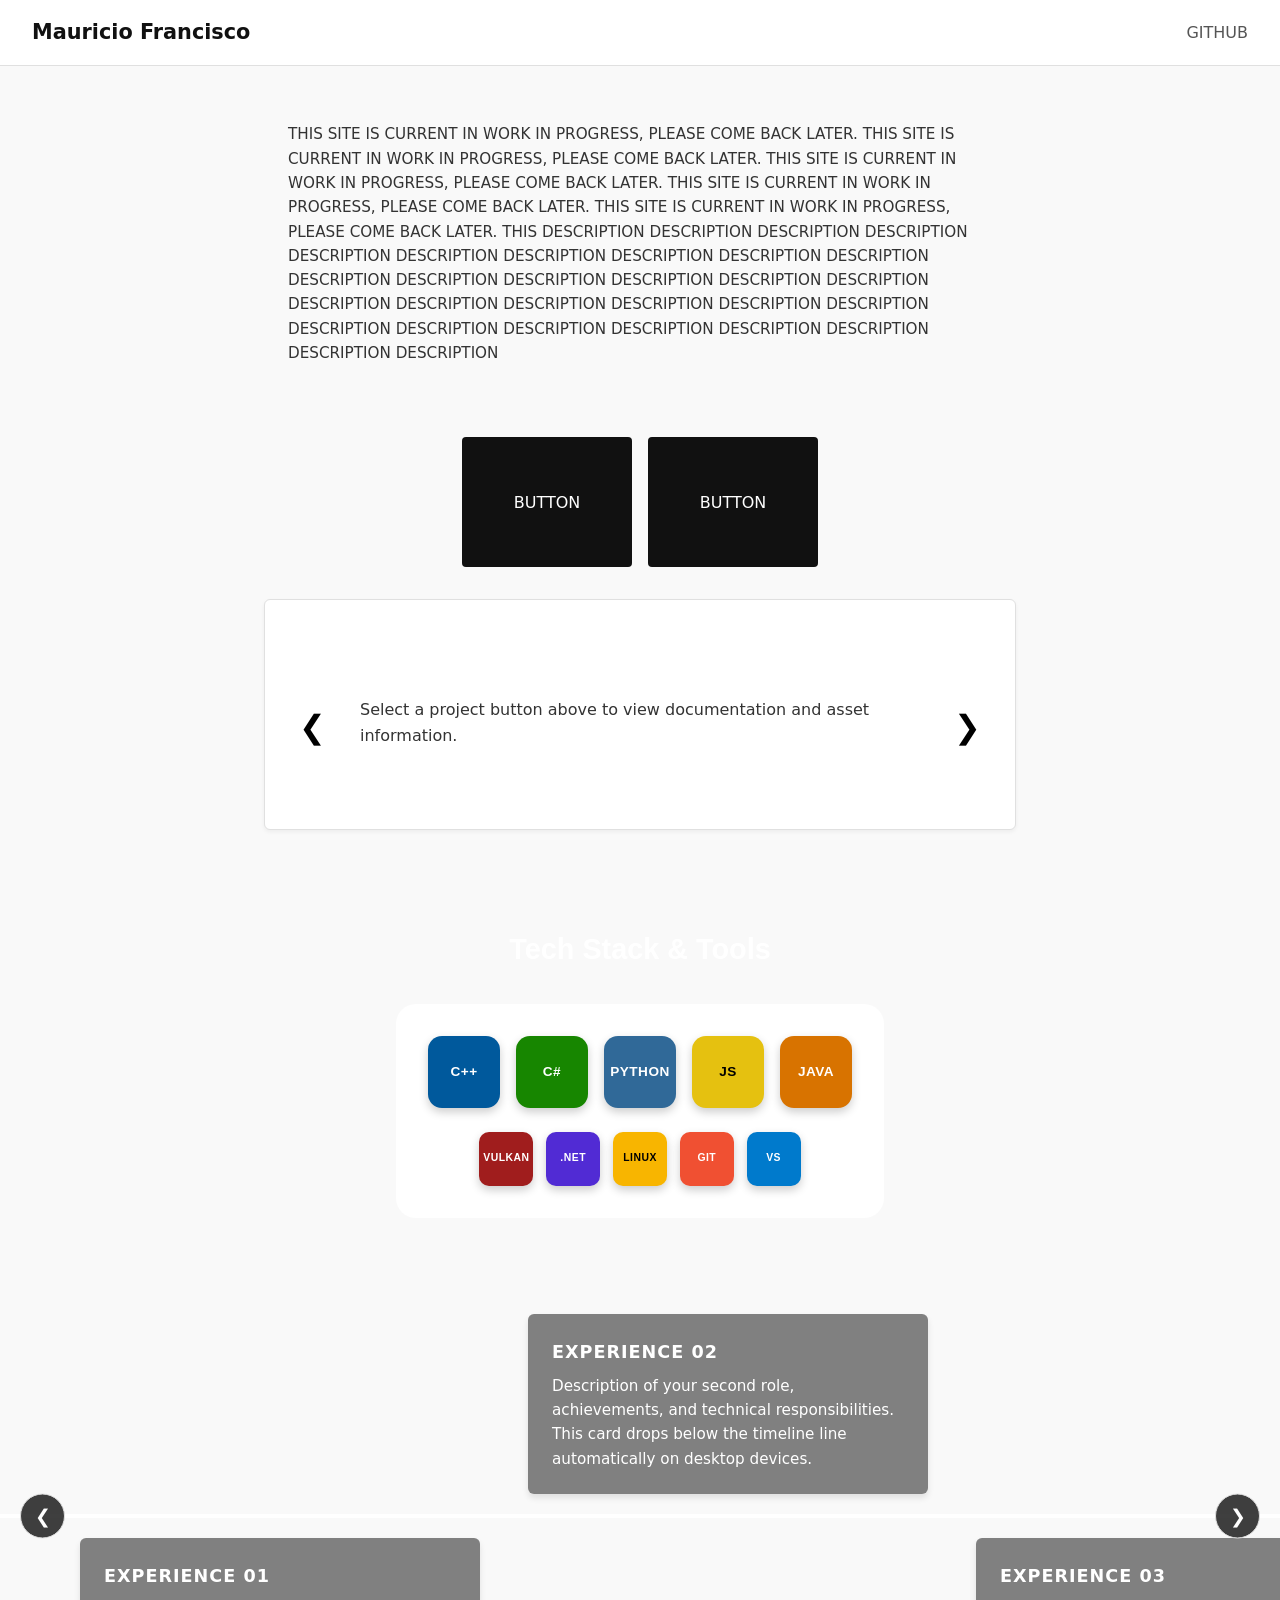
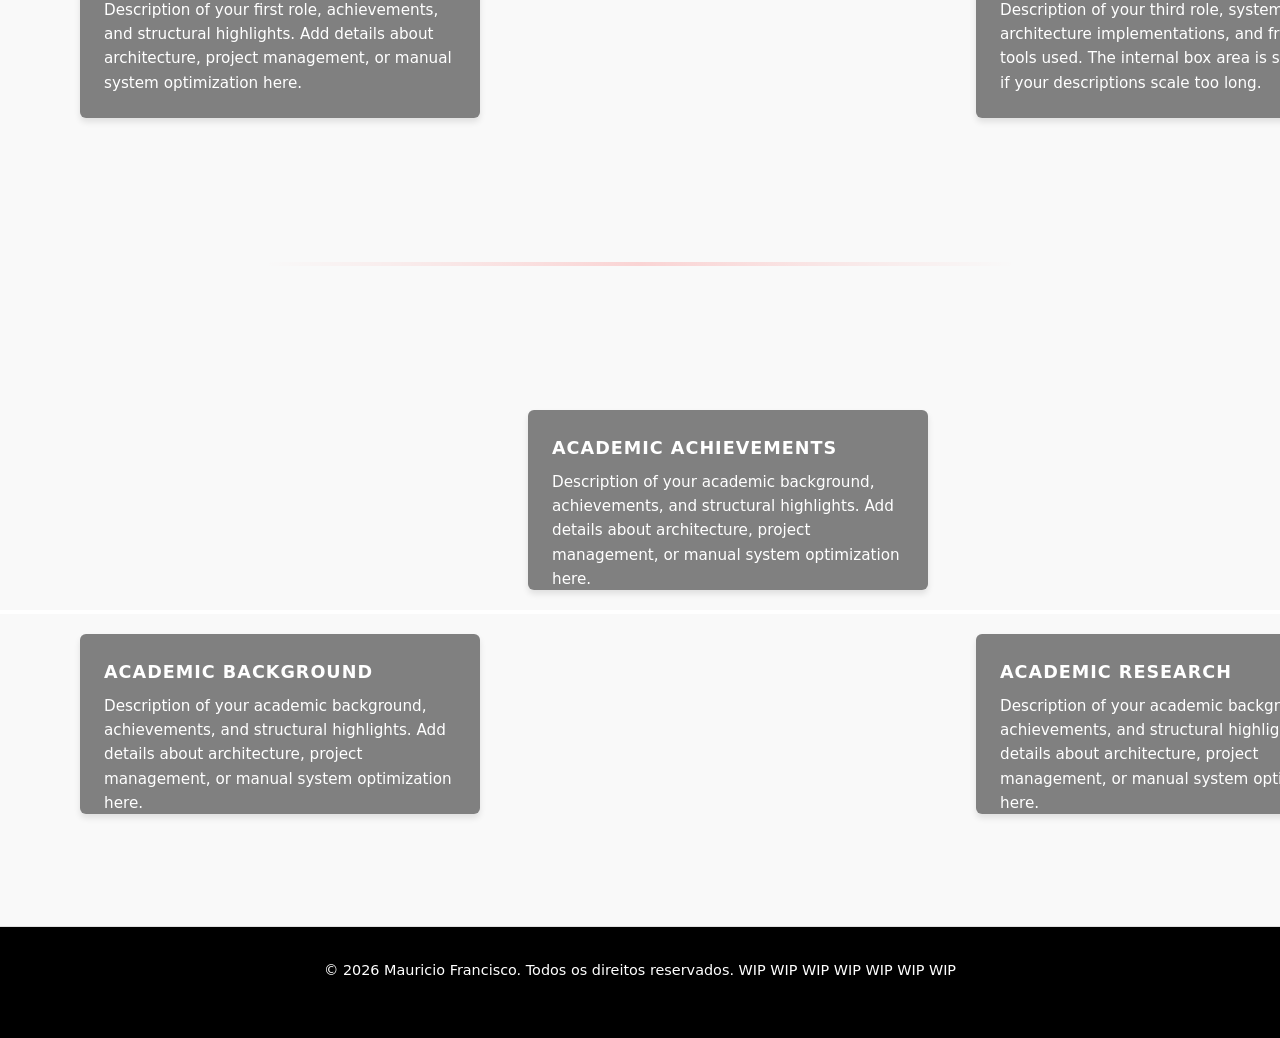
==== files/html/index.html @ d48d3c96 "feat(slidelogic)" ====
<!DOCTYPE html>
<html lang="pt-BR">

<head>
    <meta charset="UTF-8">
    <meta name="viewport" content="width=device-width, initial-scale=1.0">
    <title>Mauricio Francisco - Backend WIPP</title>
    <link rel="stylesheet" href="../css/style.css">
</head>

<body>

    <header>
        <div class="logo">Mauricio Francisco</div>
        <nav>
            <ul>
                <li><a href="https://github.com/mauriciofmota" target="_blank">GITHUB</a></li>
                <!--<li><a href="#curriculo">RESUME</a></li>
                <li><a href="#contato">CONTACT</a></li>
            -->
            </ul>
        </nav>
    </header>

    <main>
        <section id="inicio">
            <div class="bio-box">
                <p>THIS SITE IS CURRENT IN WORK IN PROGRESS, PLEASE COME BACK LATER. THIS SITE IS CURRENT IN WORK IN
                    PROGRESS, PLEASE COME BACK LATER. THIS SITE IS CURRENT IN WORK IN PROGRESS, PLEASE COME BACK LATER.
                    THIS
                    SITE IS CURRENT IN WORK IN PROGRESS, PLEASE COME BACK LATER. THIS SITE IS CURRENT IN WORK IN
                    PROGRESS,
                    PLEASE COME BACK LATER. THIS
                    DESCRIPTION DESCRIPTION DESCRIPTION DESCRIPTION DESCRIPTION DESCRIPTION DESCRIPTION DESCRIPTION
                    DESCRIPTION DESCRIPTION
                    DESCRIPTION DESCRIPTION DESCRIPTION DESCRIPTION DESCRIPTION DESCRIPTION DESCRIPTION DESCRIPTION
                    DESCRIPTION DESCRIPTION
                    DESCRIPTION DESCRIPTION DESCRIPTION DESCRIPTION DESCRIPTION DESCRIPTION DESCRIPTION DESCRIPTION
                    DESCRIPTION DESCRIPTION
                </p>
            </div>
        </section>
        <section id="portfolio">
            <div class="button-container">

                <div class="btn-hitbox" data-project="blog">
                    <span class="btn-visual">
                        <span class="text-normal">BUTTON</span>
                        <span class="text-hover">BLOG</span>
                    </span>
                    <div class="treadmill-window">
                        <div class="treadmill-track">
                            <div class="box">1</div>
                            <div class="box">2</div>
                            <div class="box">3</div>
                            <div class="box">4</div>
                            <div class="box">5</div>
                        </div>
                    </div>
                </div>

                <div class="btn-hitbox" data-project="games">
                    <span class="btn-visual">
                        <span class="text-normal">BUTTON</span>
                        <span class="text-hover">GAMES</span>
                    </span>
                    <div class="treadmill-window">
                        <div class="treadmill-track">
                            <div class="box">1</div>
                            <div class="box">2</div>
                            <div class="box">3</div>
                            <div class="box">4</div>
                        </div>
                    </div>
                </div>
            </div>

            <div class="description-box">
                <div class="slider-stack" id="sliderStack"></div>

                <div class="slider-main">
                    <button class="slider-arrow left" id="prevBtn">&#10094;</button>

                    <div class="slider-content">
                        <div class="slider-media" id="sliderMedia"></div>
                        <p id="sliderText">
                            Select a project button above to view documentation and asset information.
                        </p>
                    </div>

                    <button class="slider-arrow right" id="nextBtn">&#10095;</button>
                </div>

                <div class="slider-dots" id="sliderDots"></div>
            </div>
        </section>

        <section id="tech-stack">
            <h2 class="stack-title">Tech Stack & Tools</h2>

            <div class="skills-panel">

                <div class="panel-row top-row">
                    <div class="panel-item item-cpp" data-label="C++">
                        <span class="tech-text">C++</span>
                    </div>
                    <div class="panel-item item-csharp" data-label="C#">
                        <span class="tech-text">C#</span>
                    </div>
                    <div class="panel-item item-python" data-label="Python">
                        <span class="tech-text">Python</span>
                    </div>
                    <div class="panel-item item-js" data-label="JavaScript">
                        <span class="tech-text">JS</span>
                    </div>
                    <div class="panel-item item-java" data-label="Java">
                        <span class="tech-text">Java</span>
                    </div>
                </div>

                <div class="panel-row bottom-row">
                    <div class="panel-item sub-item item-vulkan" data-label="Vulkan API">
                        <span class="tech-text">Vulkan</span>
                    </div>
                    <div class="panel-item sub-item item-dotnet" data-label=".NET Core">
                        <span class="tech-text">.NET</span>
                    </div>
                    <div class="panel-item sub-item item-linux" data-label="Linux">
                        <span class="tech-text">Linux</span>
                    </div>
                    <div class="panel-item sub-item item-git" data-label="Git Engine">
                        <span class="tech-text">Git</span>
                    </div>
                    <div class="panel-item sub-item item-vscode" data-label="VS Code">
                        <span class="tech-text">VS</span>
                    </div>
                </div>

            </div>
        </section>

        <section id="experiences">

            <button class="timeline-arrow left-arrow" id="slideLeft" aria-label="Scroll Left">&#10094;</button>
            <button class="timeline-arrow right-arrow" id="slideRight" aria-label="Scroll Right">&#10095;</button>

            <div class="timeline-wrapper">
                <div class="timeline" id="timelineContainer">

                    <div class="timeline-line"></div>

                    <div class="timeline-item">
                        <div class="exp-box">
                            <h3 class="exp-title">EXPERIENCE 01</h3>
                            <p class="exp-desc">
                                Description of your first role, achievements, and structural highlights.
                                Add details about architecture, project management, or manual system optimization here.
                            </p>
                        </div>
                    </div>

                    <div class="timeline-item">
                        <div class="exp-box">
                            <h3 class="exp-title">EXPERIENCE 02</h3>
                            <p class="exp-desc">
                                Description of your second role, achievements, and technical responsibilities.
                                This card drops below the timeline line automatically on desktop devices.
                            </p>
                        </div>
                    </div>

                    <div class="timeline-item">
                        <div class="exp-box">
                            <h3 class="exp-title">EXPERIENCE 03</h3>
                            <p class="exp-desc">
                                Description of your third role, systems architecture implementations, and framework
                                tools used.
                                The internal box area is scrollable if your descriptions scale too long.
                            </p>
                        </div>
                    </div>

                    <div class="timeline-item">
                        <div class="exp-box">
                            <h3 class="exp-title">EXPERIENCE 04</h3>
                            <p class="exp-desc">
                                Description of your fourth role or notable academic milestones.
                                The chain expands horizontally infinitely without breaking your site boundaries.
                            </p>
                        </div>
                    </div>

                    <div class="timeline-item">
                        <div class="exp-box">
                            <h3 class="exp-title">EXPERIENCE 04</h3>
                            <p class="exp-desc">
                                Description of your fourth role or notable academic milestones.
                                The chain expands horizontally infinitely without breaking your site boundaries.
                            </p>
                        </div>
                    </div>

                </div>
            </div>
        </section>


        </div>
        </section>
        <hr class="section-divider">

        <section id="academicbackground">
            <div class="timeline-wrapper">
                <div class="timeline" id="timelineContainer">

                    <div class="timeline-line"></div>

                    <div class="timeline-item">
                        <div class="exp-box">
                            <h3 class="exp-title">ACADEMIC BACKGROUND</h3>
                            <p class="exp-desc">
                                Description of your academic background, achievements, and structural highlights.
                                Add details about architecture, project management, or manual system optimization here.
                            </p>
                        </div>
                    </div>

                    <div class="timeline-item">
                        <div class="exp-box">
                            <h3 class="exp-title">ACADEMIC ACHIEVEMENTS</h3>
                            <p class="exp-desc">
                                Description of your academic background, achievements, and structural highlights.
                                Add details about architecture, project management, or manual system optimization here.
                            </p>
                        </div>
                    </div>

                    <div class="timeline-item">
                        <div class="exp-box">
                            <h3 class="exp-title">ACADEMIC RESEARCH</h3>
                            <p class="exp-desc">
                                Description of your academic background, achievements, and structural highlights.
                                Add details about architecture, project management, or manual system optimization here.
                            </p>
                        </div>
                    </div>

                    <div class="timeline-item">
                        <div class="exp-box">
                            <h3 class="exp-title">ACADEMIC PROJECTS</h3>
                            <p class="exp-desc">
                                Description of your academic background, achievements, and structural highlights.
                                Add details about architecture, project management, or manual system optimization here.
                            </p>
                        </div>
                    </div>

                </div>
            </div>
        </section>
    </main>
    <script src="../backend/main.js"></script>
    <script src="../backend/slidelogic.js"></script>
</body>

<footer>
    <p>&copy; 2026 Mauricio Francisco. Todos os direitos reservados. WIP WIP WIP WIP WIP WIP WIP</p>
</footer>

</body>

</html>
---- files/css/style.css ----
/*--- Header ---*/

header {
  background-color: #ffffff;
  border-bottom: 1px solid #e0e0e0;
  padding: 1rem 2rem;
  display: flex;
  justify-content: space-between;
  align-items: center;
}

header .logo {
  font-weight: bold;
  font-size: 1.3rem;
  color: #111111;
}

/*--- ---*/
/*--- ---*/
/*--- ---*/
/*--- ---*/
/*--- ---*/
/*--- ---*/
/*--- ---*/
/*--- ---*/
/*--- ---*/
/*--- ---*/
/*--- ---*/
/*--- ---*/
/*--- ---*/
/*--- ---*/
/*--- ---*/
/*--- ---*/
/*--- ---*/
/*--- ---*/
/*--- ---*/
/*--- ---*/
/*--- ---*/
/*--- ---*/
/*--- ---*/
/*--- ---*/
/*--- ---*/
/*--- ---*/
/*--- ---*/
/*--- ---*/
/*--- ---*/
/*--- Navigation ---*/

nav ul {
  list-style: none;
  display: flex;
  gap: 1.5rem;
}

nav a {
  color: #555555;
  font-weight: 500;
}

nav a:hover {
  color: #000000;
  text-decoration: none;
}

/*--- Main ---*/
main {
  max-width: 800px;
  margin: 2rem auto;
  padding: 0 1.5rem;
}

/*--- ---*/
/*--- ---*/
/*--- ---*/
/*--- ---*/
/*--- ---*/
/*--- ---*/
/*--- ---*/
/*--- ---*/
/*--- ---*/
/*--- ---*/
/*--- ---*/
/*--- ---*/
/*--- ---*/
/*--- ---*/
/*--- ---*/
/*--- ---*/
/*--- ---*/
/*--- ---*/
/*--- ---*/
/*--- ---*/
/*--- ---*/
/*--- ---*/
/*--- ---*/
/*--- ---*/
/*--- ---*/
/*--- ---*/
/*--- ---*/
/*--- ---*/
/*--- ---*/
/*--- Section ---*/

section {
  margin-bottom: 3rem;
}

/*--- ---*/
/*--- ---*/
/*--- ---*/
/*--- ---*/
/*--- ---*/
/*--- ---*/
/*--- ---*/
/*--- ---*/
/*--- ---*/
/*--- ---*/
/*--- ---*/
/*--- ---*/
/*--- ---*/
/*--- ---*/
/*--- ---*/
/*--- ---*/
/*--- ---*/
/*--- ---*/
/*--- ---*/
/*--- ---*/
/*--- ---*/
/*--- ---*/
/*--- ---*/
/*--- ---*/
/*--- ---*/
/*--- ---*/
/*--- ---*/
/*--- ---*/
/*--- ---*/
/*--- MustHaveOnes ---*/

h1,
h2 {
  color: #111111;
  margin-bottom: 1rem;
}

h1 {
  font-size: 2.5rem;
}

p {
  margin-bottom: 1.5rem;
}

* {
  margin: 0;
  padding: 0;
  box-sizing: border-box;
}
/*--- Body ---*/
body {
  font-family:
    system-ui,
    -apple-system,
    BlinkMacSystemFont,
    "Segoe UI",
    Roboto,
    Oxygen,
    Ubuntu,
    Cantarell,
    sans-serif;
  line-height: 1.6;
  color: #333333;
  background-color: #f9f9f9;
  overflow-x: hidden;
}

a {
  text-decoration: none;
  color: #0066cc;
}

a:hover {
  text-decoration: underline;
}

.section-divider {
  border: none;
  height: 4px;
  width: 100%;

  margin: 6rem auto;
  background: radial-gradient(
    circle,
    rgba(255, 0, 0, 0.15) 0%,
    rgba(255, 0, 0, 0) 100%
  );

  position: relative;
  z-index: 10;
}

/*--- ---*/
/*--- ---*/
/*--- ---*/
/*--- ---*/
/*--- ---*/
/*--- ---*/
/*--- ---*/
/*--- ---*/
/*--- ---*/
/*--- ---*/
/*--- ---*/
/*--- ---*/
/*--- ---*/
/*--- ---*/
/*--- ---*/
/*--- ---*/
/*--- ---*/
/*--- ---*/
/*--- ---*/
/*--- ---*/
/*--- ---*/
/*--- ---*/
/*--- ---*/
/*--- ---*/
/*--- ---*/
/*--- ---*/
/*--- ---*/
/*--- ---*/
/*--- ---*/
/*--- Button ---*/

.button-container {
  display: flex;
  justify-content: center;
  flex-wrap: wrap;
  gap: 1rem;
  margin-bottom: 2rem;
}

.btn-hitbox {
  display: block;
  position: relative;
  width: max-content;
  min-width: 170px;
  height: 130px;
  text-decoration: none;
  cursor: pointer;
}

.btn-visual {
  display: flex;
  align-items: center;
  justify-content: center;
  position: absolute;
  top: 0;
  left: 0;
  width: 100%;
  height: 100%;

  background-color: #111111;
  color: #ffffff;
  font-weight: 500;
  border-radius: 4px;
  overflow: hidden;
  z-index: 2;

  transition:
    height 0.3s ease,
    width 0.3s ease,
    background-color 0.3s ease;
}

.text-normal {
  opacity: 1;
  transition: opacity 0.15s;
}

.text-hover {
  position: absolute;
  opacity: 0;
  transition: opacity 0.15s;
}

.treadmill-window {
  display: flex;
  justify-content: center;
  align-items: center;
  position: absolute;
  bottom: 0;
  left: 0;
  width: 100%;
  height: 40px;
  padding: 0 4px;
  opacity: 0;
  z-index: 1;
  transform: translateY(-10px);
  transition:
    opacity 0.2s ease,
    transform 0.2s ease;
}

.treadmill-track {
  display: flex;
  justify-content: center;
  gap: 6px;
  width: max-content;
}

.box {
  display: flex;
  align-items: center;
  justify-content: center;

  width: 35px;
  height: 35px;

  background-color: #ffffff;
  border: 2px solid #111111;
  border-radius: 4px;
  font-size: 10px;
  font-weight: bold;
  flex-shrink: 0;
}

.btn-hitbox:hover .btn-visual {
  background-color: #333333;
  height: 80px;
}

.btn-hitbox:hover .text-normal {
  opacity: 0;
}

.btn-hitbox:hover .text-hover {
  opacity: 1;
}

.btn-hitbox:hover .treadmill-window {
  opacity: 1;
  transform: translateY(0);
  transition-delay: 0.1s;
}

/*--- ---*/
/*--- ---*/
/*--- ---*/
/*--- ---*/
/*--- ---*/
/*--- ---*/
/*--- ---*/
/*--- ---*/
/*--- ---*/
/*--- ---*/
/*--- ---*/
/*--- ---*/
/*--- ---*/
/*--- ---*/
/*--- ---*/
/*--- ---*/
/*--- ---*/
/*--- ---*/
/*--- ---*/
/*--- ---*/
/*--- ---*/
/*--- ---*/
/*--- ---*/
/*--- ---*/
/*--- ---*/
/*--- ---*/
/*--- ---*/
/*--- ---*/
/*--- ---*/
/*--- Biography ---*/

.bio-box {
  padding: 1.5rem;
  margin-top: 1.5rem;
}

.bio-box p {
  font-size: 0.95rem;
  line-height: 1.6;
  margin: 0;
}

/*--- ---*/
/*--- ---*/
/*--- ---*/
/*--- ---*/
/*--- ---*/
/*--- ---*/
/*--- ---*/
/*--- ---*/
/*--- ---*/
/*--- ---*/
/*--- ---*/
/*--- ---*/
/*--- ---*/
/*--- ---*/
/*--- ---*/
/*--- ---*/
/*--- ---*/
/*--- ---*/
/*--- ---*/
/*--- ---*/
/*--- ---*/
/*--- ---*/
/*--- ---*/
/*--- ---*/
/*--- ---*/
/*--- ---*/
/*--- ---*/
/*--- ---*/
/*--- ---*/
/*--- Description ---*/

/* --- Description Box Slider Wrapper --- */
.description-box {
  background-color: #ffffff;
  border: 1px solid #e0e0e0;
  border-radius: 6px;
  padding: 2rem 1.5rem;
  margin-top: 1.5rem;
  box-shadow: 0 2px 4px rgba(0, 0, 0, 0.05);
  display: flex;
  flex-direction: column;
  gap: 1.5rem;
  position: relative;
}

.slider-stack {
  display: flex;
  justify-content: flex-end;
  gap: 6px;
  min-height: 25px;
}

.slider-stack .minor-box {
  width: 26px;
  height: 26px;
  border: 2px solid #111111;
  border-radius: 4px;
  background-color: #f0f0f0;
  display: flex;
  align-items: center;
  justify-content: center;
  font-size: 10px;
  font-weight: bold;
}

.slider-main {
  display: flex;
  align-items: center;
  gap: 1.5rem;
  width: 100%;
}

.slider-content {
  flex: 1;
  display: flex;
  flex-direction: column;
  gap: 1rem;
}

.slider-media img {
  width: 100%;
  max-height: 300px;
  object-fit: cover;
  border-radius: 4px;
  margin-bottom: 0.5rem;
}

.slider-arrow {
  background: none;
  border: none;
  font-size: 2rem;
  color: #000000;
  cursor: pointer;
  padding: 0 10px;
  transition:
    transform 0.2s,
    color 0.2s;
  user-select: none;
}

.slider-arrow:hover {
  color: #111111;
  transform: scale(1.2);
}

.slider-dots {
  display: flex;
  justify-content: center;
  gap: 8px;
}

.dot {
  width: 16px;
  height: 4px;
  background-color: #e0e0e0;
  border-radius: 2px;
  cursor: pointer;
  transition: background-color 0.3s;
}

.dot.active {
  background-color: #178fd4;
  width: 24px;
}

/*--- ---*/
/*--- ---*/
/*--- ---*/
/*--- ---*/
/*--- ---*/
/*--- ---*/
/*--- ---*/
/*--- ---*/
/*--- ---*/
/*--- ---*/
/*--- ---*/
/*--- ---*/
/*--- ---*/
/*--- ---*/
/*--- ---*/
/*--- ---*/
/*--- ---*/
/*--- ---*/
/*--- ---*/
/*--- ---*/
/*--- ---*/
/*--- ---*/
/*--- ---*/
/*--- ---*/
/*--- ---*/
/*--- ---*/
/*--- ---*/
/*--- ---*/
/*--- ---*/
/*--- Tech Stack ---*/

#tech-stack {
  padding: 3rem 1rem;
  max-width: 2200px;
  margin: 0 auto;

  display: flex;
  flex-direction: column;
  align-items: center;
  justify-content: center;
}

.stack-title {
  color: #ffffff;
  font-family: "Segoe UI", sans-serif;
  font-size: 1.8rem;
  margin-bottom: 2rem;
  font-weight: 700;
  text-align: center;
  width: 100%;
}

.skills-panel {
  background-color: #ffffff;
  padding: 2rem;

  display: flex;
  flex-direction: column;
  align-items: center;
  gap: 1.5rem;

  width: auto;
  max-width: 100%;
  box-sizing: border-box;

  border-radius: 20px;
}

.panel-row {
  display: flex;
  justify-content: center;
  flex-wrap: wrap;
  gap: 1rem;
  width: 100%;
}

.bottom-row {
  gap: 0.8rem;
}

.panel-item {
  position: relative;
  width: 72px;
  height: 72px;
  border-radius: 14px;
  display: flex;
  align-items: center;
  justify-content: center;
  transition:
    transform 0.2s cubic-bezier(0.175, 0.885, 0.32, 1.275),
    filter 0.2s ease;
  box-shadow: 0 4px 10px rgba(0, 0, 0, 0.2);
}

.sub-item {
  width: 54px;
  height: 54px;
  border-radius: 10px;
}

.tech-text {
  font-family: "Segoe UI", sans-serif;
  font-weight: 800;
  font-size: 0.85rem;
  color: #ffffff;
  text-transform: uppercase;
  user-select: none;
  letter-spacing: 0.5px;
}

.sub-item .tech-text {
  font-size: 0.65rem;
}

.item-cpp {
  background: #00599c;
}
.item-csharp {
  background: #178600;
}
.item-python {
  background: #306998;
}
.item-java {
  background: #d87300;
}
.item-js {
  background: #e5c110;
}
.item-js .tech-text {
  color: #000000;
}

/* Minor Frameworks Colors */
.item-vulkan {
  background: #a01d1d;
}
.item-dotnet {
  background: #512bd4;
}
.item-linux {
  background: #f8b500;
}
.item-linux .tech-text {
  color: #000000;
}
.item-git {
  background: #f05032;
}
.item-vscode {
  background: #007acc;
}

.panel-item:hover {
  cursor: pointer;
  transform: translateY(-4px) scale(1.05);
  outline: 3px solid #0f0f0f;
  box-shadow: 0 8px 20px rgba(0, 145, 255, 0.4);
}

/*--- ---*/
/*--- ---*/
/*--- ---*/
/*--- ---*/
/*--- ---*/
/*--- ---*/
/*--- ---*/
/*--- ---*/
/*--- ---*/
/*--- ---*/
/*--- ---*/
/*--- ---*/
/*--- ---*/
/*--- ---*/
/*--- ---*/
/*--- ---*/
/*--- ---*/
/*--- ---*/
/*--- ---*/
/*--- ---*/
/*--- ---*/
/*--- ---*/
/*--- ---*/
/*--- ---*/
/*--- ---*/
/*--- ---*/
/*--- TIMELINE STYLING ---*/

#experiences {
  position: relative;
  width: 100%;
}

.timeline-wrapper {
  position: relative;
  width: 100vw;
  left: 50%;
  right: 50%;
  margin-left: -50vw;
  margin-right: -50vw;
  overflow: hidden;
}

.timeline {
  position: relative;
  width: 100%;
  display: flex;
  flex-direction: column;
  gap: 1.5rem;
  padding: 3rem 5rem;

  overflow-x: auto;
  overflow-y: hidden;

  cursor: grab;
  user-select: none;
  scrollbar-width: none;
}

.timeline:active {
  cursor: grabbing;
}

.timeline::-webkit-scrollbar {
  display: none;
}

.timeline-line {
  position: absolute;
  top: 50%;
  left: 0;
  width: 100%;
  min-width: max-content;
  height: 4px;
  background-color: #ffffff;
  transform: translateY(-50%);
  z-index: 1;
}

.timeline-item {
  position: relative;
  display: flex;
  width: 400px;
  flex-shrink: 0;
  z-index: 2;
}

.exp-box {
  width: 100%;
  height: 180px;
  background-color: #808080;
  color: #ffffff;
  padding: 1.5rem;
  border-radius: 6px;
  box-shadow: 0 4px 6px rgba(0, 0, 0, 0.1);
  overflow-y: auto;
}

.exp-title {
  margin-bottom: 0.5rem;
  font-size: 1.1rem;
  letter-spacing: 1px;
}

.exp-desc {
  font-size: 0.95rem;
  line-height: 1.6;
  margin: 0;
}

.timeline-arrow {
  position: absolute;
  top: 50%;
  transform: translateY(-50%);
  z-index: 100;

  background-color: rgba(16, 16, 16, 0.8);
  color: #ffffff;
  border: 1px solid #e0e0e0;
  border-radius: 50%;

  width: 45px;
  height: 45px;
  font-size: 1.2rem;
  cursor: pointer;

  display: flex;
  align-items: center;
  justify-content: center;
  transition:
    background-color 0.2s ease,
    transform 0.1s ease;
}

.timeline-arrow:hover {
  background-color: rgba(51, 51, 51, 0.9);
}

.timeline-arrow:active {
  transform: translateY(-50%) scale(0.95);
}

.left-arrow {
  left: calc(-50vw + 50% + 20px);
}

.right-arrow {
  right: calc(-50vw + 50% + 20px);
}

@media (min-width: 769px) {
  .timeline {
    flex-direction: row;
    justify-content: flex-start;
    align-items: center;
    height: 500px;
    gap: 3rem;
  }

  .timeline-item {
    width: 400px;
  }

  .timeline-item:nth-child(odd) {
    align-self: flex-start;
  }

  .timeline-item:nth-child(even) {
    align-self: flex-end;
  }
}

@media (max-width: 768px) {
  .timeline-wrapper {
    width: 100%;
    left: 0;
    right: 0;
    margin-left: 0;
    margin-right: 0;
  }

  .timeline {
    padding: 2rem 0;
    overflow-x: visible;
  }

  .timeline-arrow {
    display: none;
  }
}

/*--- ---*/
/*--- ---*/
/*--- ---*/
/*--- ---*/
/*--- ---*/
/*--- ---*/
/*--- ---*/
/*--- ---*/
/*--- ---*/
/*--- ---*/
/*--- ---*/
/*--- ---*/
/*--- ---*/
/*--- ---*/
/*--- ---*/
/*--- ---*/
/*--- ---*/
/*--- ---*/
/*--- ---*/
/*--- ---*/
/*--- ---*/
/*--- ---*/
/*--- ---*/

.acd-box {
  background-color: #ffffff;
  border: 1px solid #e0e0e0;
  border-radius: 6px;
  padding: 1.5rem;
  margin-top: 1.5rem;
  box-shadow: 0 2px 4px rgba(0, 0, 0, 0.05);
}

.acd-box p {
  color: #555555;
  font-size: 0.95rem;
  line-height: 1.6;
  margin: 0;
  overflow-wrap: break-word;
  word-break: break-word;
}

footer {
  text-align: center;
  padding: 2rem;
  font-size: 0.9rem;
  color: #ffffff;
  border-top: 1px solid #e0e0e0;
  background-color: #000000;
  margin-top: 4rem;
}

@media (max-width: 600px) {
  header {
    flex-direction: column;
    gap: 1rem;
    text-align: center;
  }
}
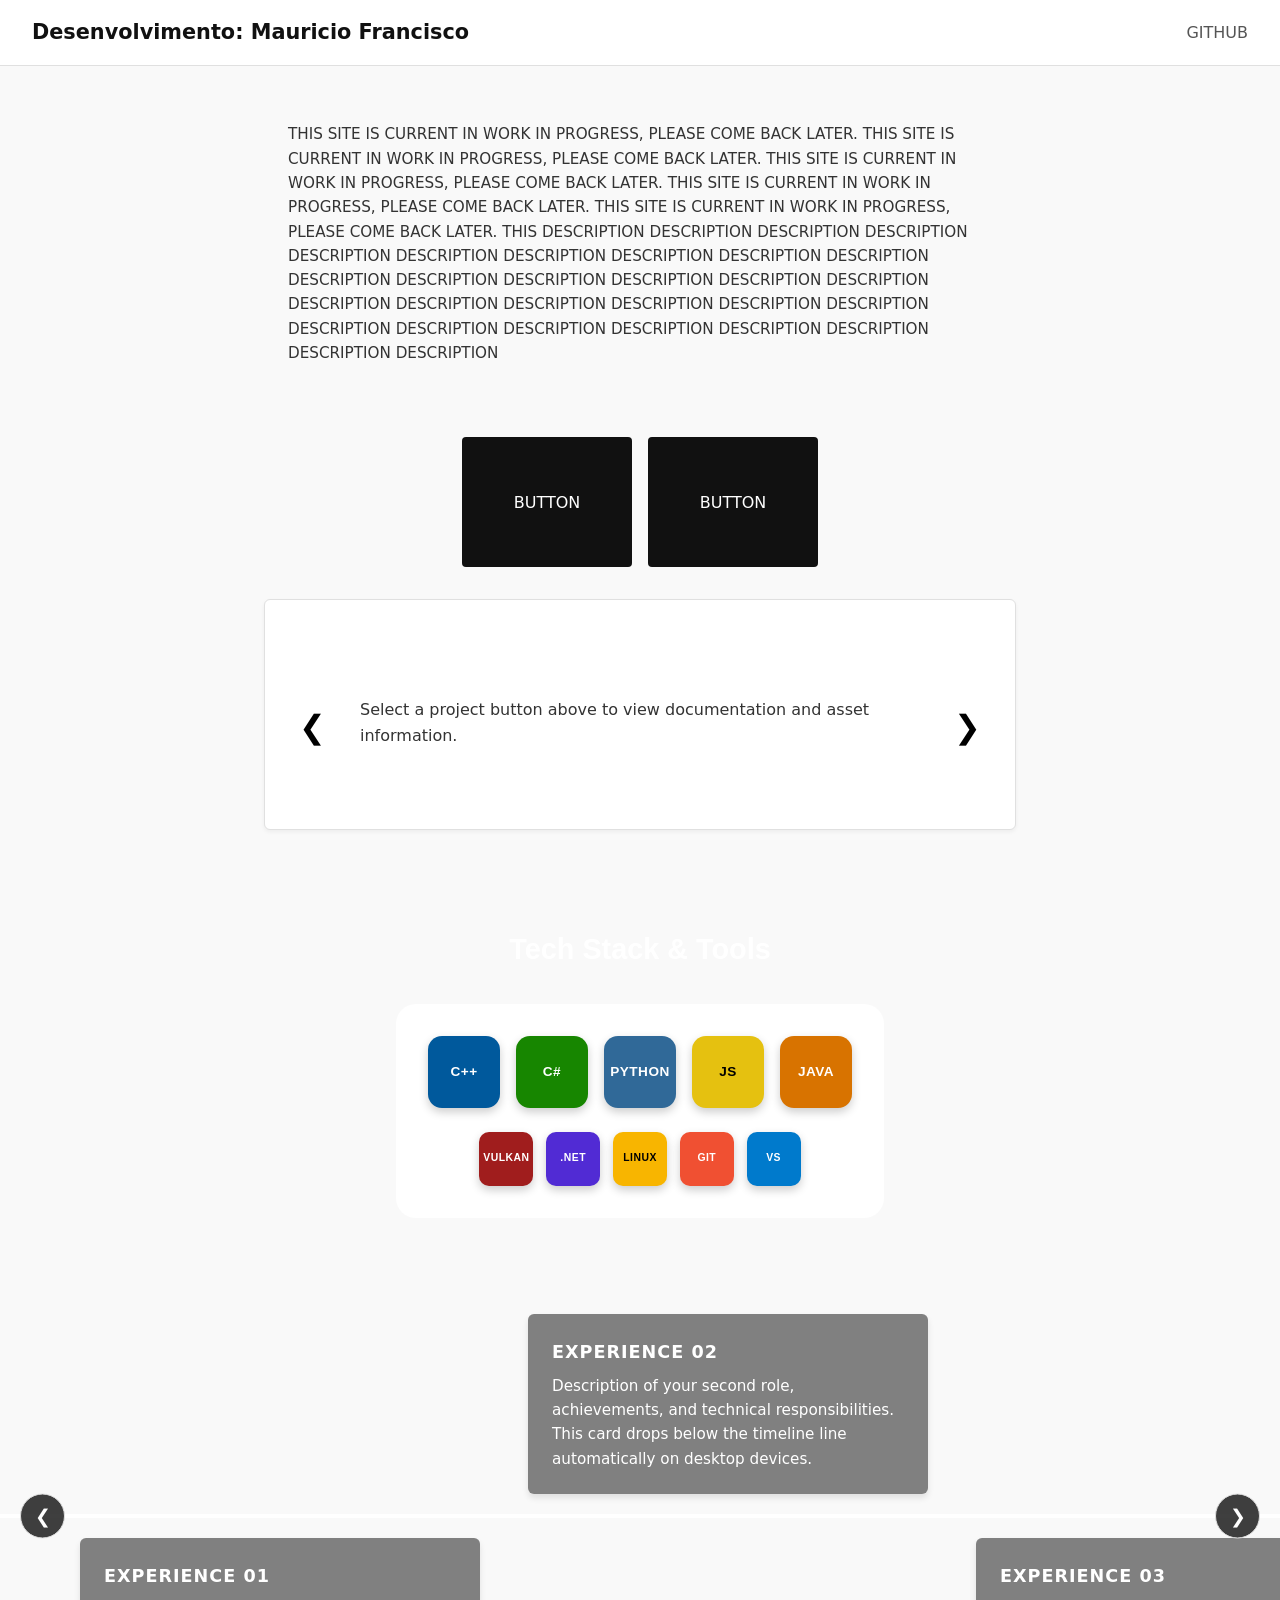
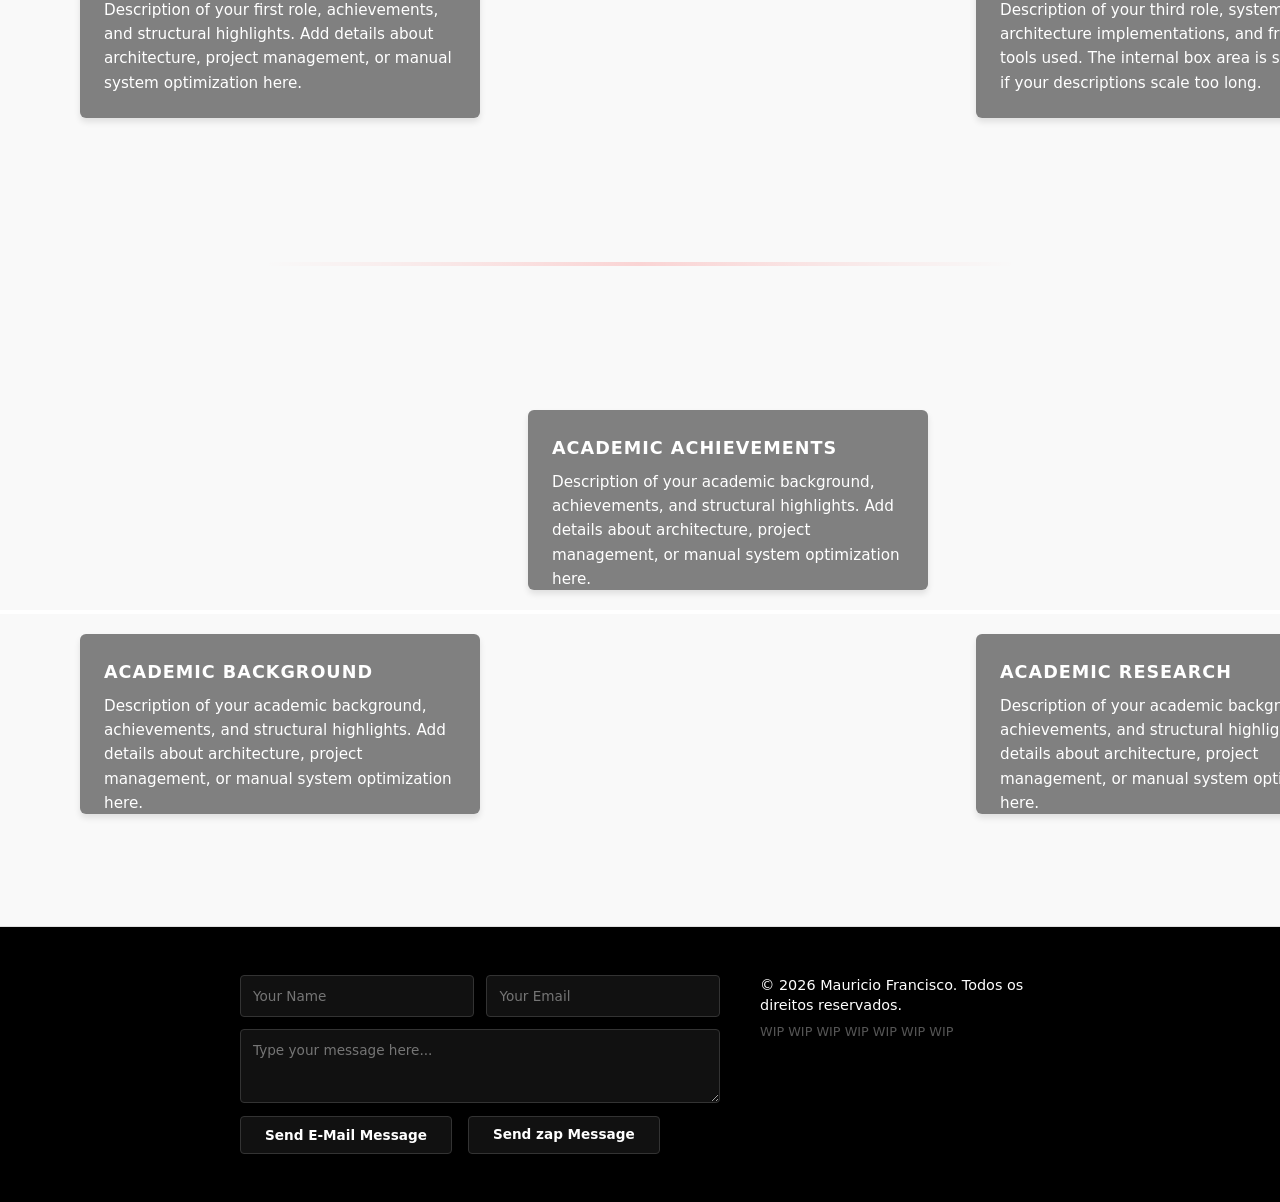
==== commit abcd8dc4: "a" ====
--- a/files/html/index.html
+++ b/files/html/index.html
@@ -11,7 +11,7 @@
 <body>
 
     <header>
-        <div class="logo">Mauricio Francisco</div>
+        <div class="logo">Desenvolvimento: Mauricio Francisco</div>
         <nav>
             <ul>
                 <li><a href="https://github.com/mauriciofmota" target="_blank">GITHUB</a></li>
@@ -264,9 +264,37 @@
 </body>
 
 <footer>
-    <p>&copy; 2026 Mauricio Francisco. Todos os direitos reservados. WIP WIP WIP WIP WIP WIP WIP</p>
+    <div class="footer-container">
+
+        <div class="footer-form-wrapper">
+            <form action="https://api.web3forms.com/submit" method="POST" class="footer-form">
+                <input type="hidden" name="access_key" value="">
+
+                <div class="form-row">
+                    <input type="text" name="name" placeholder="Your Name" required>
+                    <input type="email" name="email" placeholder="Your Email" required>
+                </div>
+
+                <textarea name="message" placeholder="Type your message here..." rows="3" required></textarea>
+
+                <div class="form-actions-row">
+                    <button type="submit" class="submit-btn">Send E-Mail Message</button>
+
+                    <a href="https://wa.me/99888887777?text=Hi%20Mauricio!%20I%20just%20saw%20your%20portfolio%20and%20wanted%20to%20get%20in%20touch."
+                        target="_blank" rel="noopener noreferrer" class="zap-btn-link">
+                        <span class="zap-btn">Send zap Message</span>
+                    </a>
+                </div>
+            </form>
+        </div>
+
+        <div class="footer-info">
+            <p>&copy; 2026 Mauricio Francisco. Todos os direitos reservados.</p>
+            <p class="wip-text">WIP WIP WIP WIP WIP WIP WIP</p>
+        </div>
+
+    </div>
 </footer>
-
 </body>
 
 </html>
--- a/files/css/style.css
+++ b/files/css/style.css
@@ -901,8 +901,7 @@
 }
 
 footer {
-  text-align: center;
-  padding: 2rem;
+  padding: 3rem 2rem;
   font-size: 0.9rem;
   color: #ffffff;
   border-top: 1px solid #e0e0e0;
@@ -910,6 +909,149 @@
   margin-top: 4rem;
 }
 
+.footer-container {
+  max-width: 800px;
+  margin: 0 auto;
+  display: flex;
+  justify-content: space-between;
+  align-items: flex-start;
+  flex-wrap: wrap;
+  gap: 2.5rem;
+}
+
+.footer-form-wrapper {
+  flex: 1 1 400px;
+  max-width: 500px;
+}
+
+.footer-form {
+  display: flex;
+  flex-direction: column;
+  gap: 0.8rem;
+}
+
+.form-row {
+  display: flex;
+  gap: 0.8rem;
+}
+
+.footer-form input,
+.footer-form textarea {
+  width: 100%;
+  padding: 0.75rem;
+  background-color: #111111;
+  border: 1px solid #333333;
+  border-radius: 4px;
+  color: #ffffff;
+  font-family: inherit;
+  font-size: 0.85rem;
+  transition: border-color 0.2s;
+}
+
+.footer-form input:focus,
+.footer-form textarea:focus {
+  outline: none;
+  border-color: #ff3333;
+}
+
+.form-actions-row {
+  display: flex;
+  gap: 1rem;
+  align-items: center;
+}
+
+.footer-form .submit-btn,
+.zap-btn {
+  display: inline-flex;
+  align-items: center;
+  justify-content: center;
+  padding: 0.6rem 1.5rem;
+  font-family: inherit;
+  font-size: 0.85rem;
+  font-weight: 600;
+  border-radius: 4px;
+  cursor: pointer;
+  height: 38px;
+  box-sizing: border-box;
+  transition:
+    background-color 0.2s,
+    color 0.2s,
+    border-color 0.2s;
+}
+
+.footer-form .submit-btn {
+  background-color: #111111;
+  color: #ffffff;
+  border: 1px solid #333333;
+}
+
+.footer-form .submit-btn:hover {
+  background-color: #ff3333;
+  color: #ffffff;
+}
+
+.zap-btn-link {
+  text-decoration: none;
+  display: inline-block;
+}
+
+.zap-btn {
+  background-color: #111111;
+  color: #ffffff;
+  border: 1px solid #333333;
+}
+
+.zap-btn:hover {
+  border-color: #ff3333;
+  color: #ff3333;
+}
+.footer-info {
+  flex: 1 1 200px;
+  display: flex;
+  flex-direction: column;
+  gap: 0.5rem;
+}
+
+.footer-info p {
+  margin: 0;
+  line-height: 1.4;
+}
+
+.wip-text {
+  color: #555555;
+  font-size: 0.8rem;
+}
+
+/* --- mobile --- */
+@media (max-width: 680px) {
+  .footer-container {
+    flex-direction: column;
+    align-items: stretch;
+  }
+
+  .footer-form-wrapper {
+    max-width: 100%;
+  }
+
+  .footer-info {
+    text-align: center;
+  }
+}
+
+@media (max-width: 480px) {
+  .form-row,
+  .form-actions-row {
+    flex-direction: column;
+    align-items: stretch;
+  }
+
+  .zap-btn-link,
+  .zap-btn,
+  .footer-form .submit-btn {
+    width: 100%;
+  }
+}
+
 @media (max-width: 600px) {
   header {
     flex-direction: column;
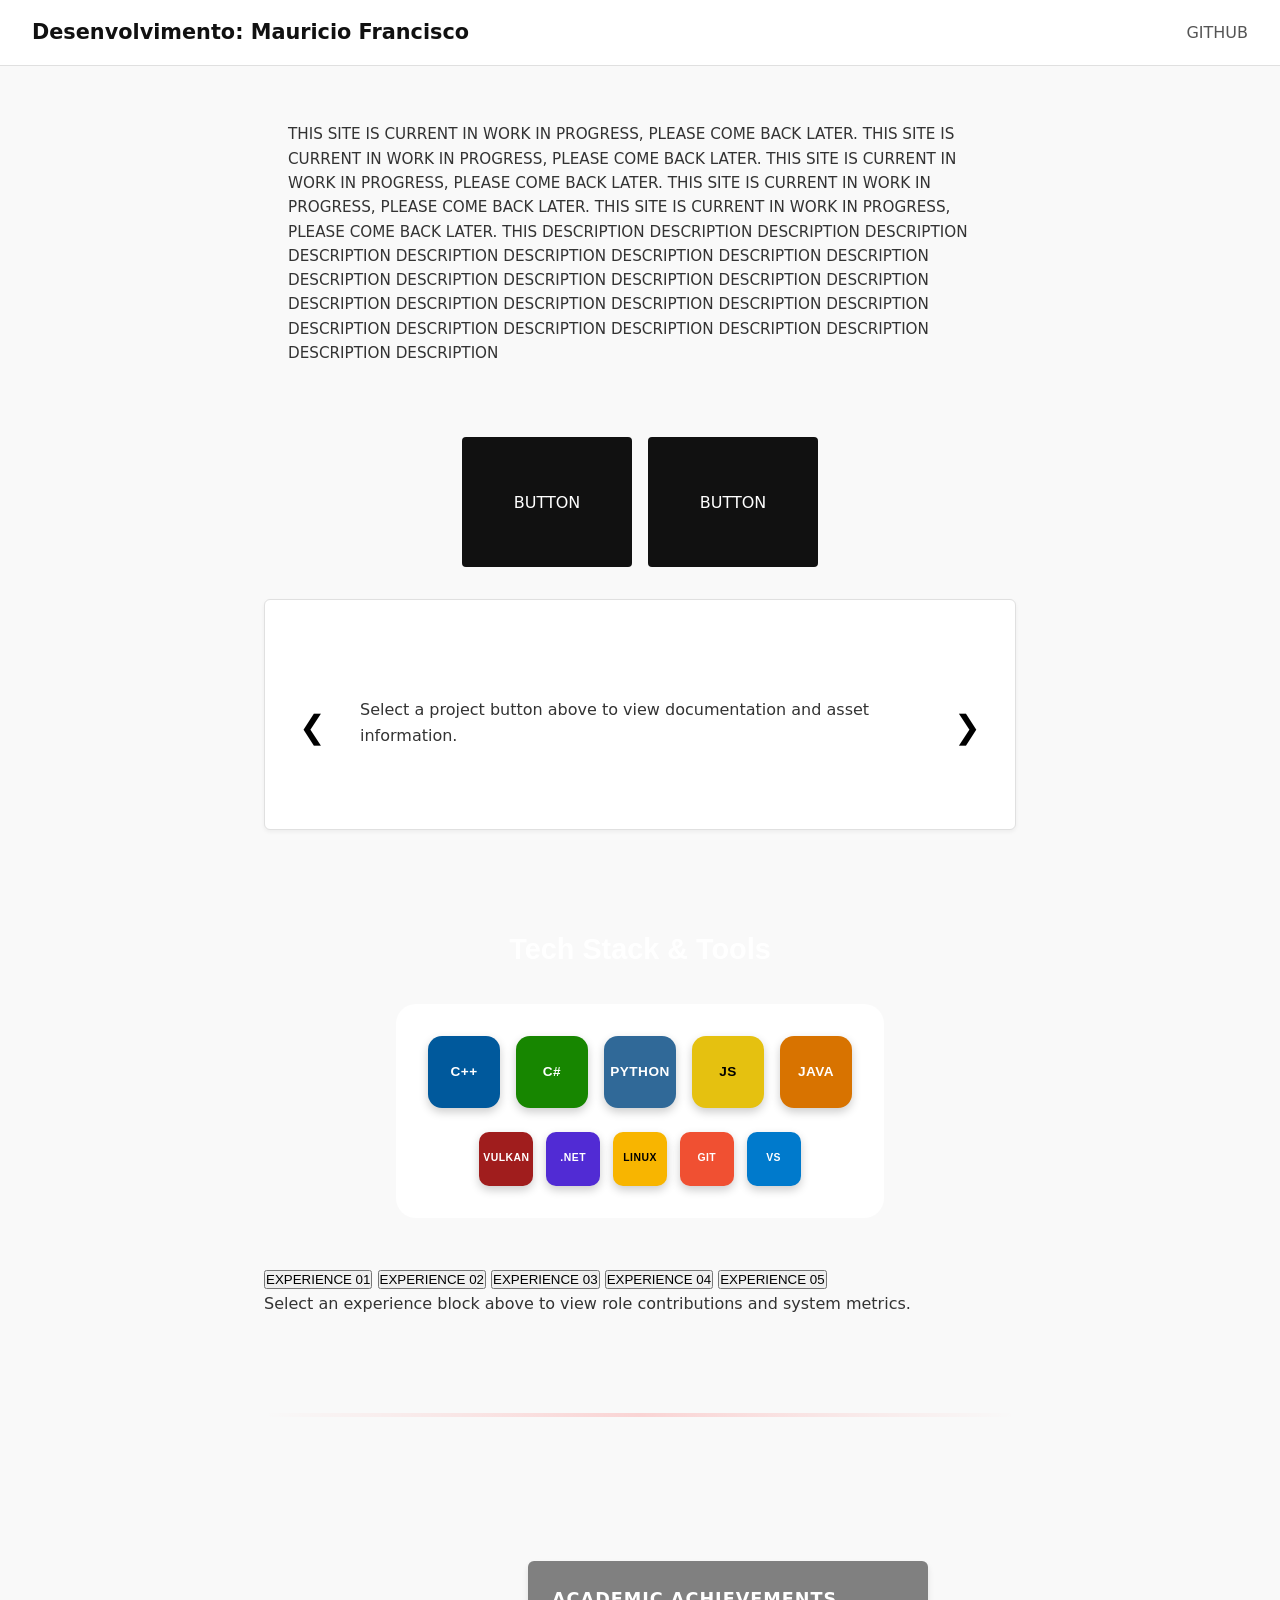
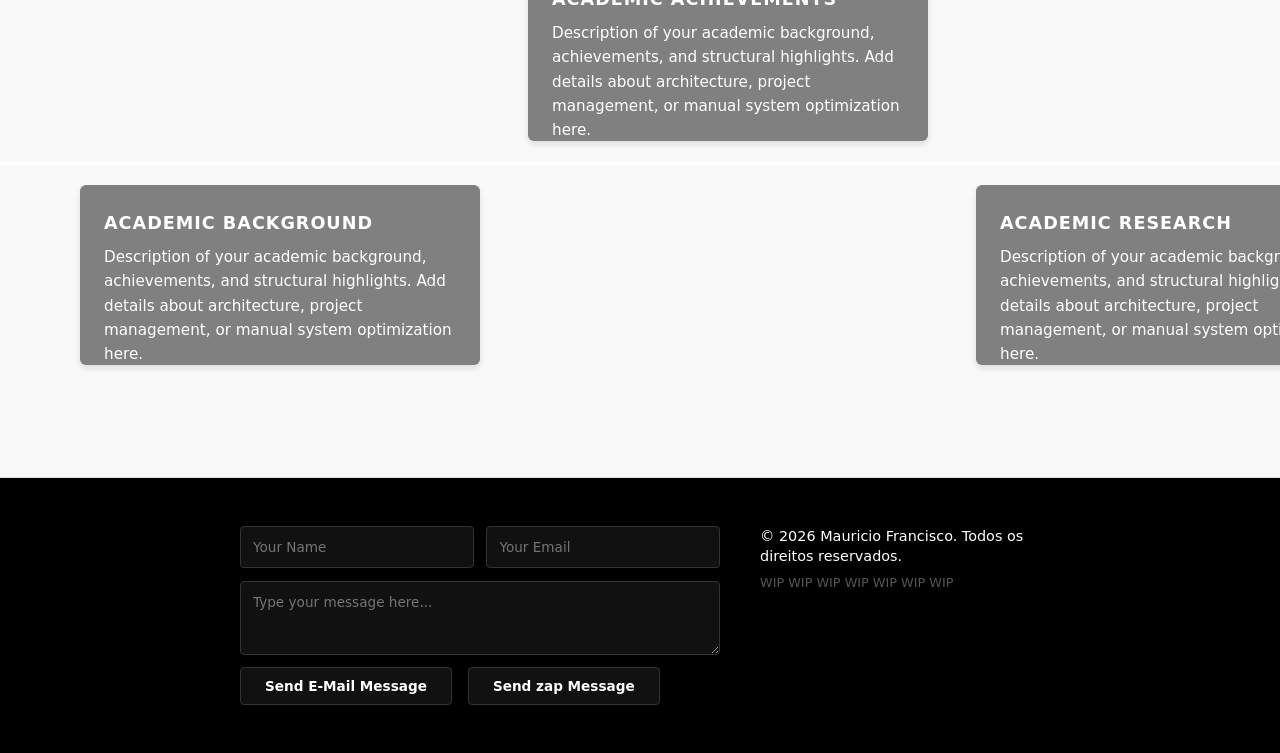
==== commit b5ee0b1f: "fis(timeline update)" ====
--- a/files/html/index.html
+++ b/files/html/index.html
@@ -140,67 +140,18 @@
         </section>
 
         <section id="experiences">
-
-            <button class="timeline-arrow left-arrow" id="slideLeft" aria-label="Scroll Left">&#10094;</button>
-            <button class="timeline-arrow right-arrow" id="slideRight" aria-label="Scroll Right">&#10095;</button>
-
-            <div class="timeline-wrapper">
-                <div class="timeline" id="timelineContainer">
-
-                    <div class="timeline-line"></div>
-
-                    <div class="timeline-item">
-                        <div class="exp-box">
-                            <h3 class="exp-title">EXPERIENCE 01</h3>
-                            <p class="exp-desc">
-                                Description of your first role, achievements, and structural highlights.
-                                Add details about architecture, project management, or manual system optimization here.
-                            </p>
-                        </div>
-                    </div>
-
-                    <div class="timeline-item">
-                        <div class="exp-box">
-                            <h3 class="exp-title">EXPERIENCE 02</h3>
-                            <p class="exp-desc">
-                                Description of your second role, achievements, and technical responsibilities.
-                                This card drops below the timeline line automatically on desktop devices.
-                            </p>
-                        </div>
-                    </div>
-
-                    <div class="timeline-item">
-                        <div class="exp-box">
-                            <h3 class="exp-title">EXPERIENCE 03</h3>
-                            <p class="exp-desc">
-                                Description of your third role, systems architecture implementations, and framework
-                                tools used.
-                                The internal box area is scrollable if your descriptions scale too long.
-                            </p>
-                        </div>
-                    </div>
-
-                    <div class="timeline-item">
-                        <div class="exp-box">
-                            <h3 class="exp-title">EXPERIENCE 04</h3>
-                            <p class="exp-desc">
-                                Description of your fourth role or notable academic milestones.
-                                The chain expands horizontally infinitely without breaking your site boundaries.
-                            </p>
-                        </div>
-                    </div>
-
-                    <div class="timeline-item">
-                        <div class="exp-box">
-                            <h3 class="exp-title">EXPERIENCE 04</h3>
-                            <p class="exp-desc">
-                                Description of your fourth role or notable academic milestones.
-                                The chain expands horizontally infinitely without breaking your site boundaries.
-                            </p>
-                        </div>
-                    </div>
-
-                </div>
+            <div class="experience-tabs">
+                <button class="exp-tab active" data-exp="exp01">EXPERIENCE 01</button>
+                <button class="exp-tab" data-exp="exp02">EXPERIENCE 02</button>
+                <button class="exp-tab" data-exp="exp03">EXPERIENCE 03</button>
+                <button class="exp-tab" data-exp="exp04">EXPERIENCE 04</button>
+                <button class="exp-tab" data-exp="exp05">EXPERIENCE 05</button>
+            </div>
+
+            <div class="experience-details-box">
+                <p id="expDetailsText">
+                    Select an experience block above to view role contributions and system metrics.
+                </p>
             </div>
         </section>
 
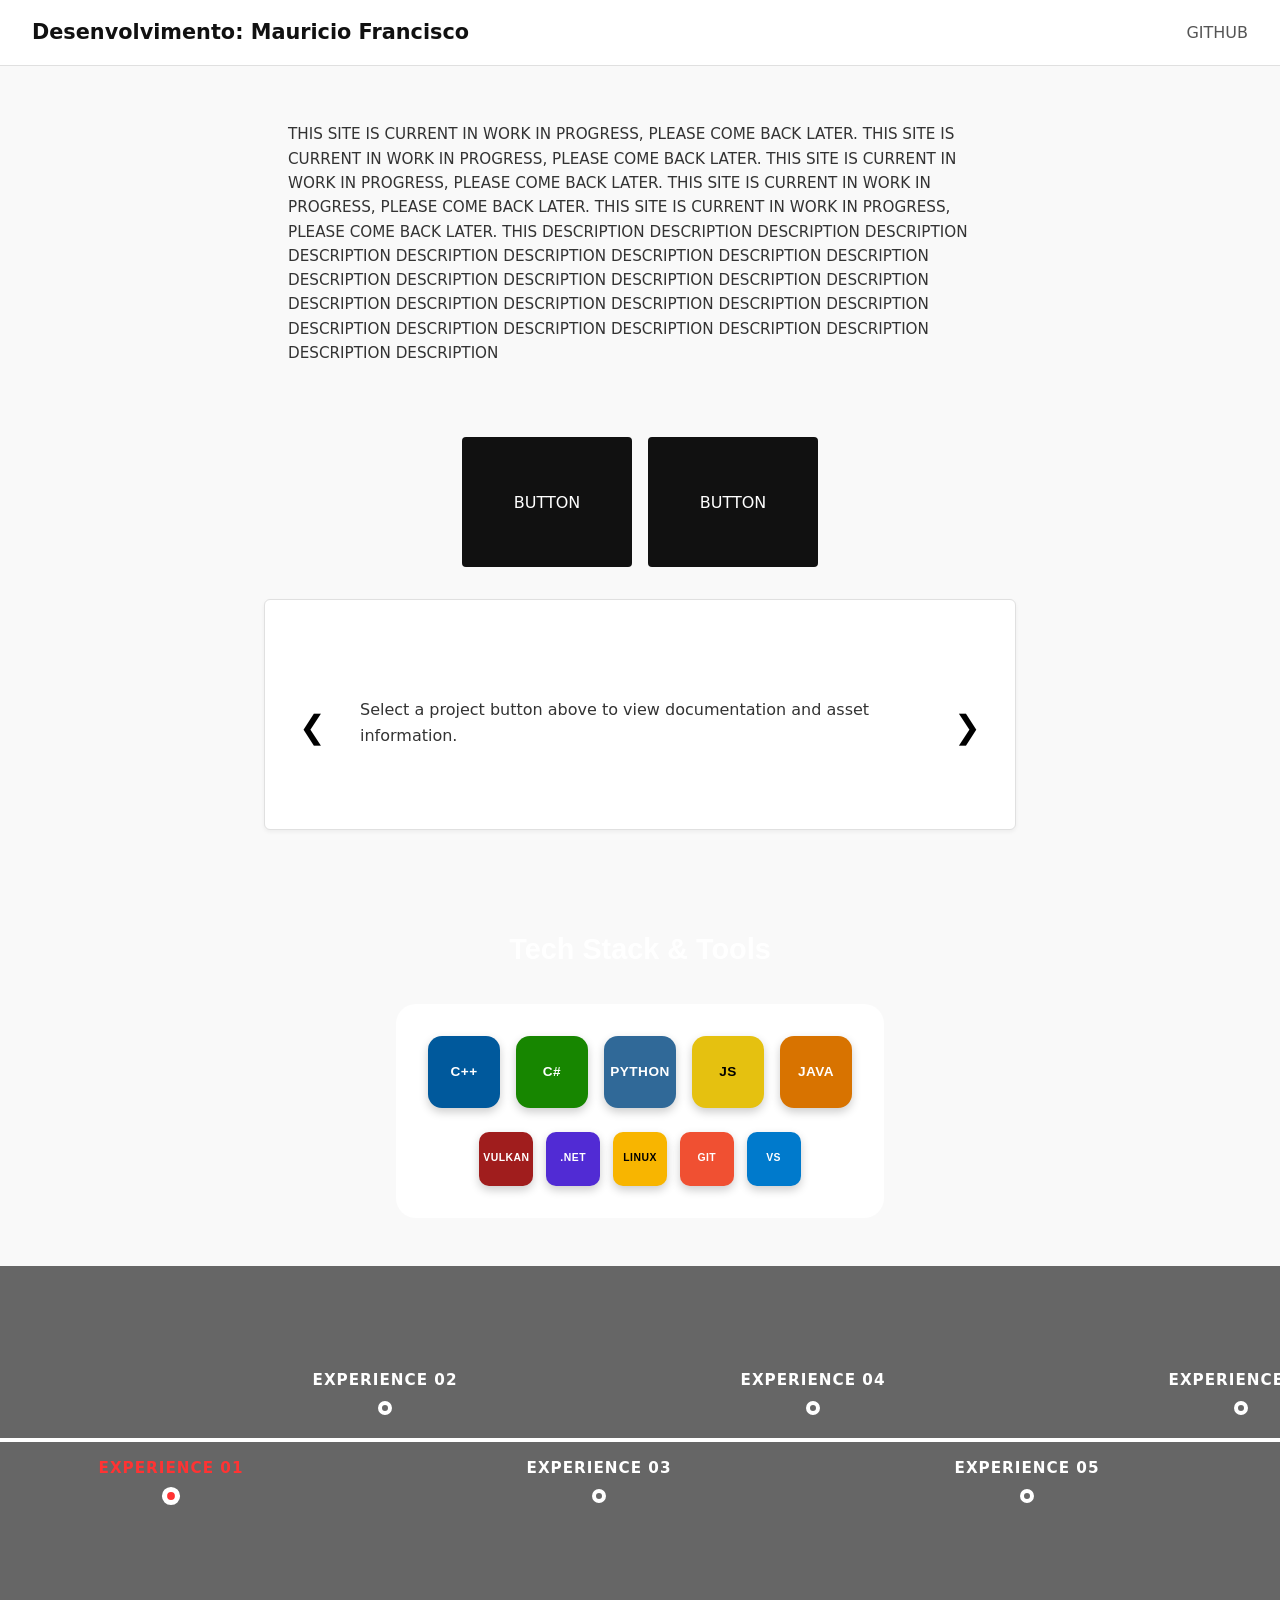
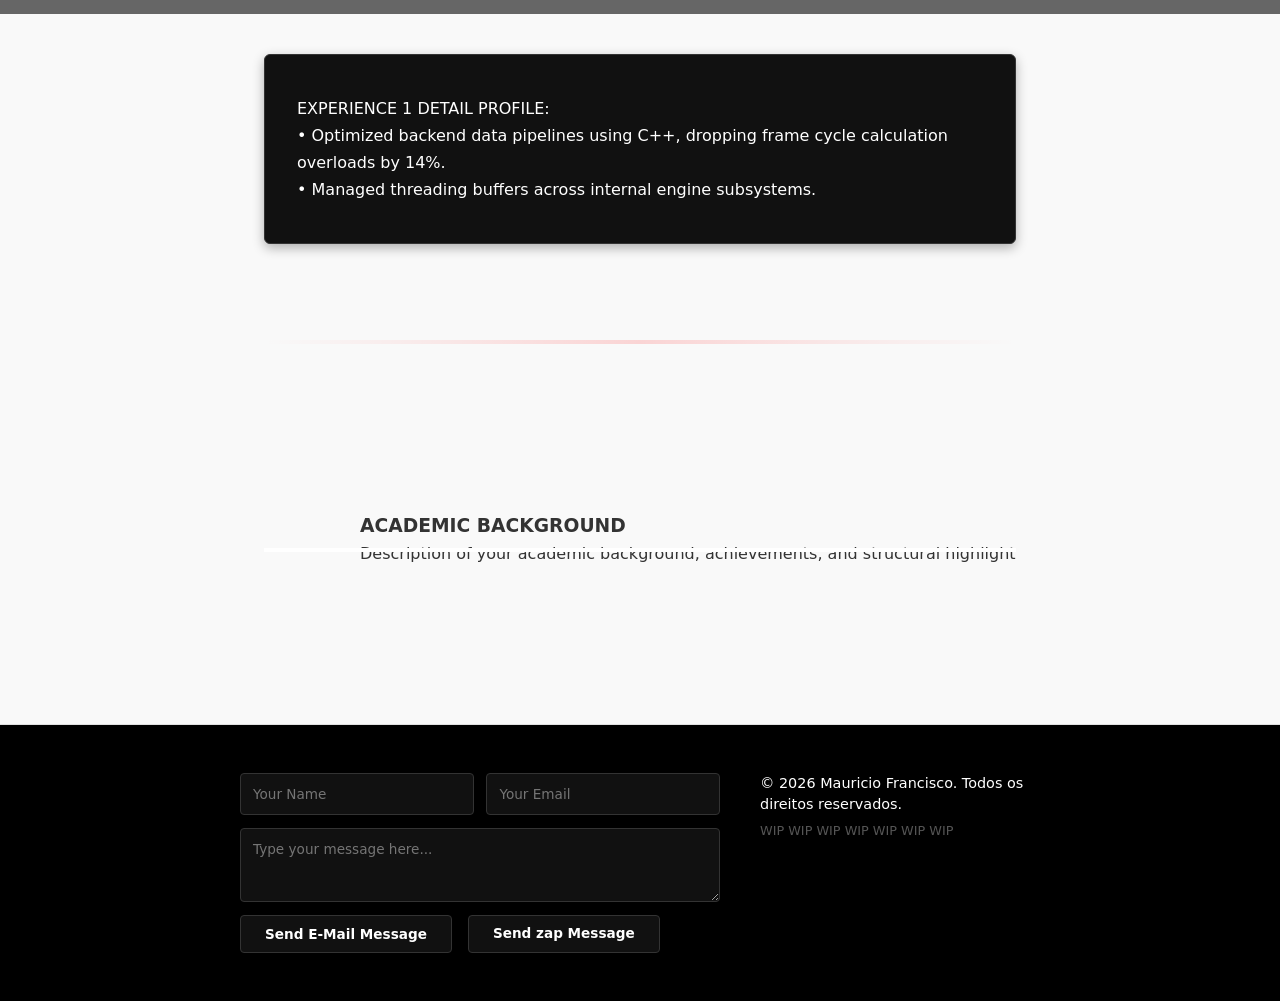
==== commit 2933097d: "feat(final on bttn remake)" ====
--- a/files/html/index.html
+++ b/files/html/index.html
@@ -140,21 +140,65 @@
         </section>
 
         <section id="experiences">
-            <div class="experience-tabs">
-                <button class="exp-tab active" data-exp="exp01">EXPERIENCE 01</button>
-                <button class="exp-tab" data-exp="exp02">EXPERIENCE 02</button>
-                <button class="exp-tab" data-exp="exp03">EXPERIENCE 03</button>
-                <button class="exp-tab" data-exp="exp04">EXPERIENCE 04</button>
-                <button class="exp-tab" data-exp="exp05">EXPERIENCE 05</button>
-            </div>
-
+
+            <!-- The Full-Width Horizontal Timeline Track -->
+            <div class="timeline-outer-container">
+
+                <div class="timeline-wrapper">
+                    <div class="timeline" id="timelineContainer">
+
+                        <!-- The continuous horizontal white line across the page -->
+                        <div class="timeline-line"></div>
+
+                        <!-- Interactive node positions (odd indexes go top, even indexes go bottom) -->
+                        <div class="timeline-node active" data-exp="exp01">
+                            <span class="node-title">EXPERIENCE 01</span>
+                            <div class="node-dot"></div>
+                        </div>
+
+                        <div class="timeline-node" data-exp="exp02">
+                            <span class="node-title">EXPERIENCE 02</span>
+                            <div class="node-dot"></div>
+                        </div>
+
+                        <div class="timeline-node" data-exp="exp03">
+                            <span class="node-title">EXPERIENCE 03</span>
+                            <div class="node-dot"></div>
+                        </div>
+
+                        <div class="timeline-node" data-exp="exp04">
+                            <span class="node-title">EXPERIENCE 04</span>
+                            <div class="node-dot"></div>
+                        </div>
+
+                        <div class="timeline-node" data-exp="exp05">
+                            <span class="node-title">EXPERIENCE 05</span>
+                            <div class="node-dot"></div>
+                        </div>
+
+                        <div class="timeline-node" data-exp="exp05">
+                            <span class="node-title">EXPERIENCE 05</span>
+                            <div class="node-dot"></div>
+                        </div>
+
+                        <div class="timeline-node" data-exp="exp05">
+                            <span class="node-title">EXPERIENCE 05</span>
+                            <div class="node-dot"></div>
+                        </div>
+                        <div class="timeline-node" data-exp="exp05">
+                            <span class="node-title">EXPERIENCE 05</span>
+                            <div class="node-dot"></div>
+                        </div>
+
+                    </div>
+                </div>
+            </div>
+
+            <!-- Centered Description Display Box below the full line -->
             <div class="experience-details-box">
-                <p id="expDetailsText">
-                    Select an experience block above to view role contributions and system metrics.
-                </p>
-            </div>
-        </section>
-
+                <p id="expDetailsText">Select an experience node above to view role details.</p>
+            </div>
+        </section>
 
         </div>
         </section>
--- a/files/css/style.css
+++ b/files/css/style.css
@@ -412,8 +412,6 @@
 /*--- ---*/
 /*--- ---*/
 /*--- Description ---*/
-
-/* --- Description Box Slider Wrapper --- */
 .description-box {
   background-color: #ffffff;
   border: 1px solid #e0e0e0;
@@ -695,12 +693,7 @@
 /*--- ---*/
 /*--- TIMELINE STYLING ---*/
 
-#experiences {
-  position: relative;
-  width: 100%;
-}
-
-.timeline-wrapper {
+.timeline-outer-container {
   position: relative;
   width: 100vw;
   left: 50%;
@@ -708,19 +701,28 @@
   margin-left: -50vw;
   margin-right: -50vw;
   overflow: hidden;
+  background-color: #666666;
+  padding: 4rem 0;
+}
+
+.timeline-wrapper {
+  width: 100%;
+  overflow: hidden;
 }
 
 .timeline {
   position: relative;
+  display: flex;
+  flex-direction: row;
+  align-items: center;
+  height: 220px;
+  justify-content: space-around;
   width: 100%;
-  display: flex;
-  flex-direction: column;
-  gap: 1.5rem;
-  padding: 3rem 5rem;
-
+  min-width: max-content;
+  gap: 4rem;
+  padding: 0 6rem;
   overflow-x: auto;
   overflow-y: hidden;
-
   cursor: grab;
   user-select: none;
   scrollbar-width: none;
@@ -739,123 +741,97 @@
   top: 50%;
   left: 0;
   width: 100%;
-  min-width: max-content;
   height: 4px;
   background-color: #ffffff;
   transform: translateY(-50%);
   z-index: 1;
 }
 
-.timeline-item {
+.timeline-node {
   position: relative;
   display: flex;
-  width: 400px;
+  flex-direction: column;
+  align-items: center;
+  width: 150px;
   flex-shrink: 0;
   z-index: 2;
-}
-
-.exp-box {
-  width: 100%;
-  height: 180px;
-  background-color: #808080;
+  cursor: pointer;
+}
+
+.node-title {
   color: #ffffff;
-  padding: 1.5rem;
+  font-size: 0.95rem;
+  font-weight: 600;
+  letter-spacing: 1px;
+  text-align: center;
+  transition:
+    color 0.2s,
+    transform 0.2s;
+}
+
+.node-dot {
+  width: 14px;
+  height: 14px;
+  background-color: #666666;
+  border: 4px solid #ffffff;
+  border-radius: 50%;
+  margin-top: 8px;
+  margin-bottom: 8px;
+  transition:
+    background-color 0.2s,
+    transform 0.2s,
+    border-color 0.2s;
+}
+
+.timeline-node:nth-child(odd) {
+  flex-direction: column;
+  margin-bottom: 5.5rem;
+}
+.timeline-node:nth-child(odd) .node-dot {
+  order: 2;
+}
+
+.timeline-node:nth-child(even) {
+  flex-direction: column;
+  margin-top: 5.5rem;
+}
+.timeline-node:nth-child(even) .node-dot {
+  order: 1;
+}
+
+.timeline-node:hover .node-title,
+.timeline-node.active .node-title {
+  color: #ff3333;
+}
+
+.timeline-node:hover .node-dot {
+  border-color: #ff3333;
+  transform: scale(1.2);
+}
+
+.timeline-node.active .node-dot {
+  background-color: #ff3333;
+  border-color: #ffffff;
+  transform: scale(1.3);
+}
+
+.experience-details-box {
+  max-width: 800px;
+  margin: 2.5rem auto 0 auto;
+  background-color: #111111;
+  border: 1px solid #333333;
   border-radius: 6px;
-  box-shadow: 0 4px 6px rgba(0, 0, 0, 0.1);
-  overflow-y: auto;
-}
-
-.exp-title {
-  margin-bottom: 0.5rem;
-  font-size: 1.1rem;
-  letter-spacing: 1px;
-}
-
-.exp-desc {
-  font-size: 0.95rem;
-  line-height: 1.6;
+  padding: 2.5rem 2rem;
+  box-shadow: 0 4px 12px rgba(0, 0, 0, 0.3);
+  min-height: 150px;
+}
+
+.experience-details-box p {
+  color: #ffffff;
+  font-size: 1rem;
+  line-height: 1.7;
   margin: 0;
-}
-
-.timeline-arrow {
-  position: absolute;
-  top: 50%;
-  transform: translateY(-50%);
-  z-index: 100;
-
-  background-color: rgba(16, 16, 16, 0.8);
-  color: #ffffff;
-  border: 1px solid #e0e0e0;
-  border-radius: 50%;
-
-  width: 45px;
-  height: 45px;
-  font-size: 1.2rem;
-  cursor: pointer;
-
-  display: flex;
-  align-items: center;
-  justify-content: center;
-  transition:
-    background-color 0.2s ease,
-    transform 0.1s ease;
-}
-
-.timeline-arrow:hover {
-  background-color: rgba(51, 51, 51, 0.9);
-}
-
-.timeline-arrow:active {
-  transform: translateY(-50%) scale(0.95);
-}
-
-.left-arrow {
-  left: calc(-50vw + 50% + 20px);
-}
-
-.right-arrow {
-  right: calc(-50vw + 50% + 20px);
-}
-
-@media (min-width: 769px) {
-  .timeline {
-    flex-direction: row;
-    justify-content: flex-start;
-    align-items: center;
-    height: 500px;
-    gap: 3rem;
-  }
-
-  .timeline-item {
-    width: 400px;
-  }
-
-  .timeline-item:nth-child(odd) {
-    align-self: flex-start;
-  }
-
-  .timeline-item:nth-child(even) {
-    align-self: flex-end;
-  }
-}
-
-@media (max-width: 768px) {
-  .timeline-wrapper {
-    width: 100%;
-    left: 0;
-    right: 0;
-    margin-left: 0;
-    margin-right: 0;
-  }
-
-  .timeline {
-    padding: 2rem 0;
-    overflow-x: visible;
-  }
-
-  .timeline-arrow {
-    display: none;
-  }
+  white-space: pre-line;
 }
 
 /*--- ---*/
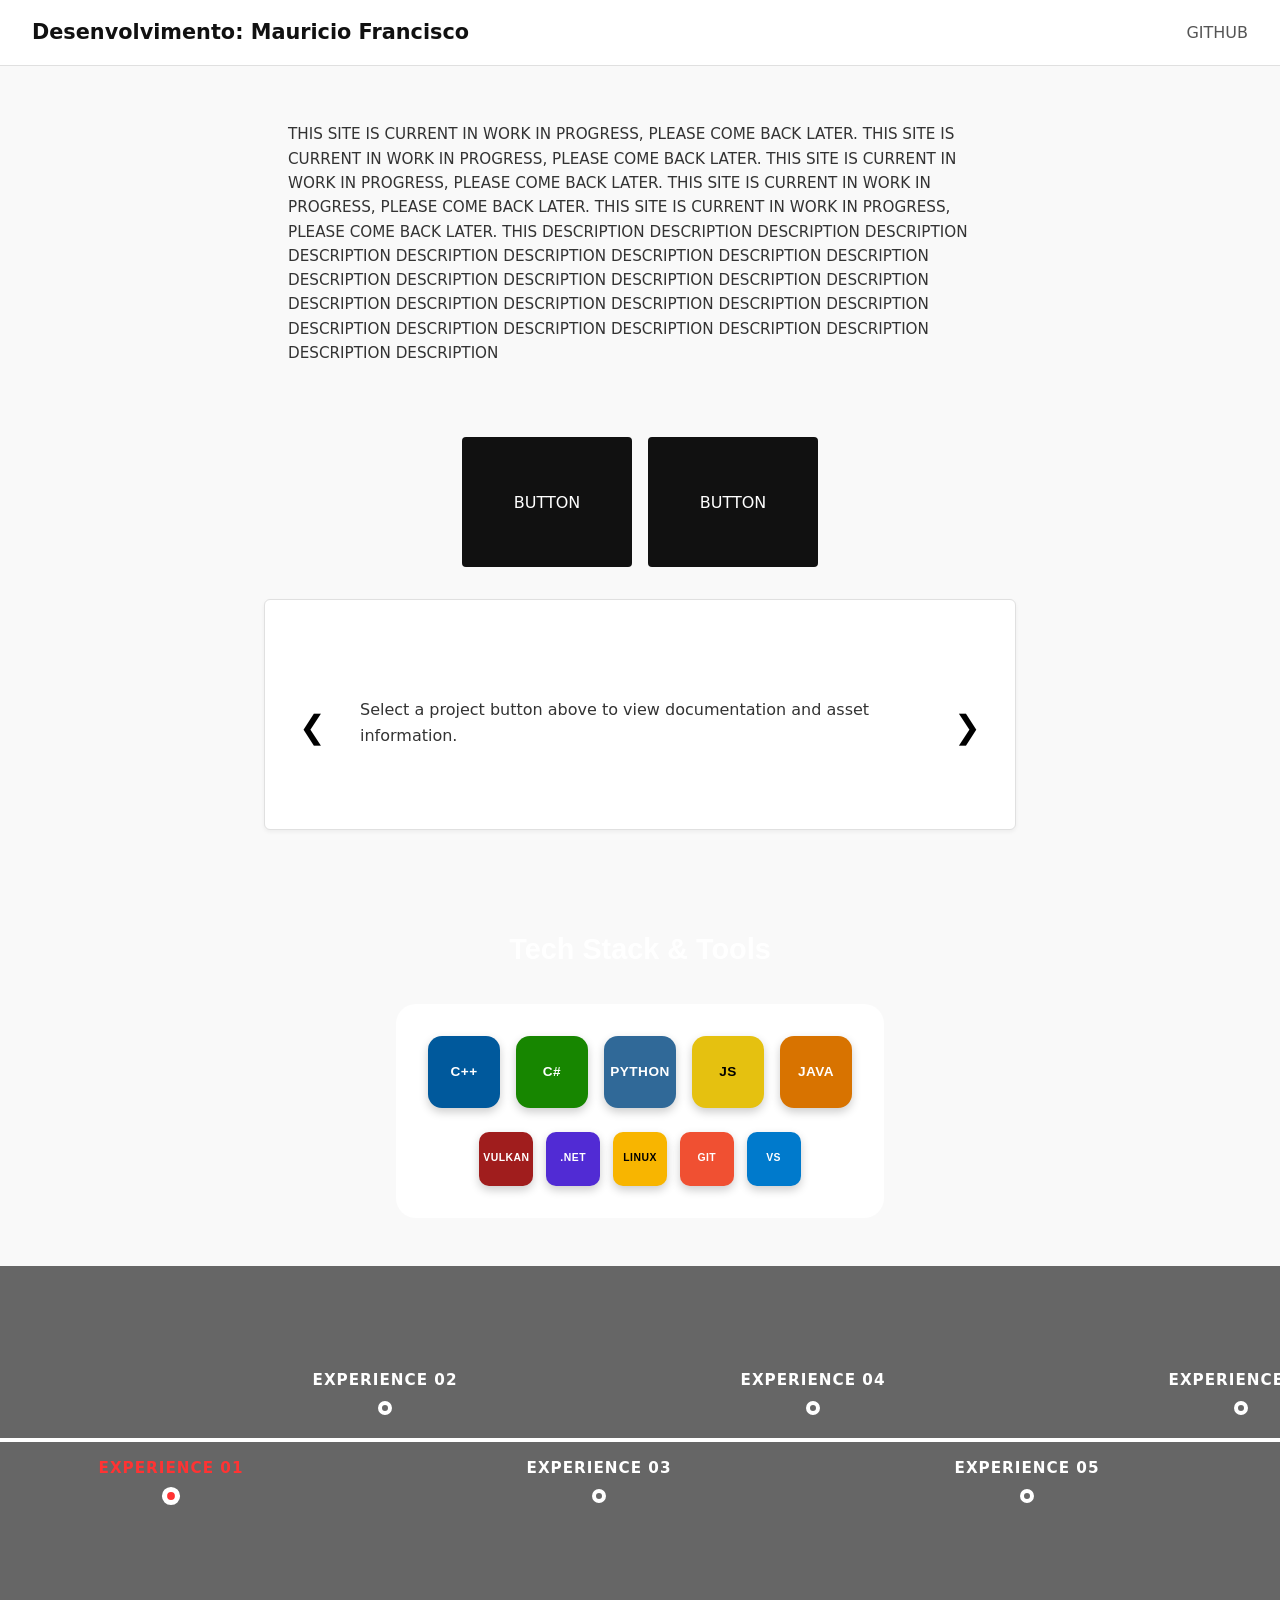
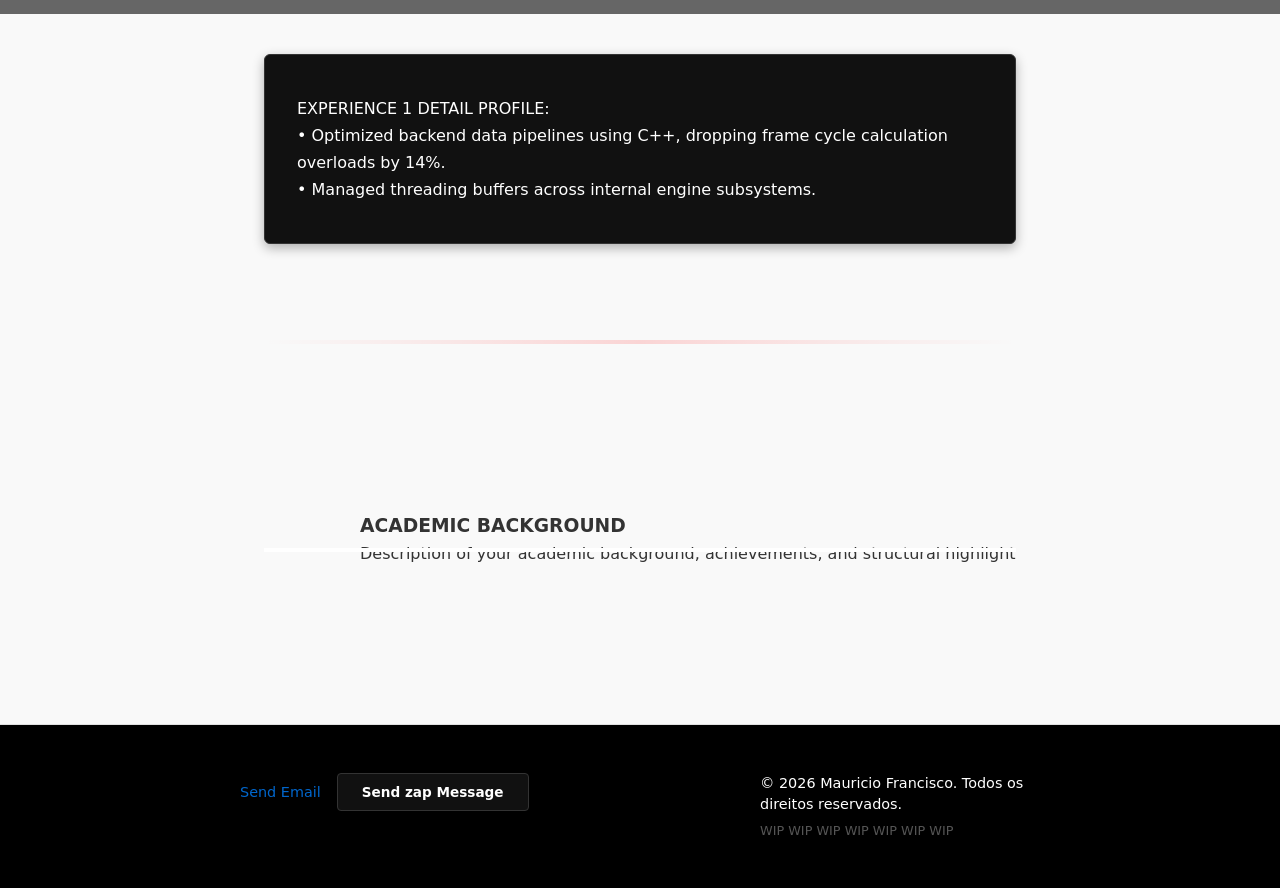
==== commit afa0342e: "feat(backendLogic)" ====
--- a/files/html/index.html
+++ b/files/html/index.html
@@ -262,32 +262,24 @@
     <div class="footer-container">
 
         <div class="footer-form-wrapper">
-            <form action="https://api.web3forms.com/submit" method="POST" class="footer-form">
-                <input type="hidden" name="access_key" value="">
-
-                <div class="form-row">
-                    <input type="text" name="name" placeholder="Your Name" required>
-                    <input type="email" name="email" placeholder="Your Email" required>
-                </div>
-
-                <textarea name="message" placeholder="Type your message here..." rows="3" required></textarea>
-
-                <div class="form-actions-row">
-                    <button type="submit" class="submit-btn">Send E-Mail Message</button>
-
-                    <a href="https://wa.me/99888887777?text=Hi%20Mauricio!%20I%20just%20saw%20your%20portfolio%20and%20wanted%20to%20get%20in%20touch."
-                        target="_blank" rel="noopener noreferrer" class="zap-btn-link">
-                        <span class="zap-btn">Send zap Message</span>
-                    </a>
-                </div>
-            </form>
+            <div class="form-actions-row">
+
+                <a href="https://portfolio-vault.motamurono.workers.dev/email" class="submit-btn">
+                    <span>Send Email</span>
+                </a>
+
+                <a href="https://portfolio-vault.motamurono.workers.dev/whatsapp" target="_blank" class="zap-btn-link">
+                    <span class="zap-btn">Send zap Message</span>
+                </a>
+
+            </div>
         </div>
 
         <div class="footer-info">
             <p>&copy; 2026 Mauricio Francisco. Todos os direitos reservados.</p>
             <p class="wip-text">WIP WIP WIP WIP WIP WIP WIP</p>
         </div>
-
+        <script src="../backend/contact.js"></script>
     </div>
 </footer>
 </body>
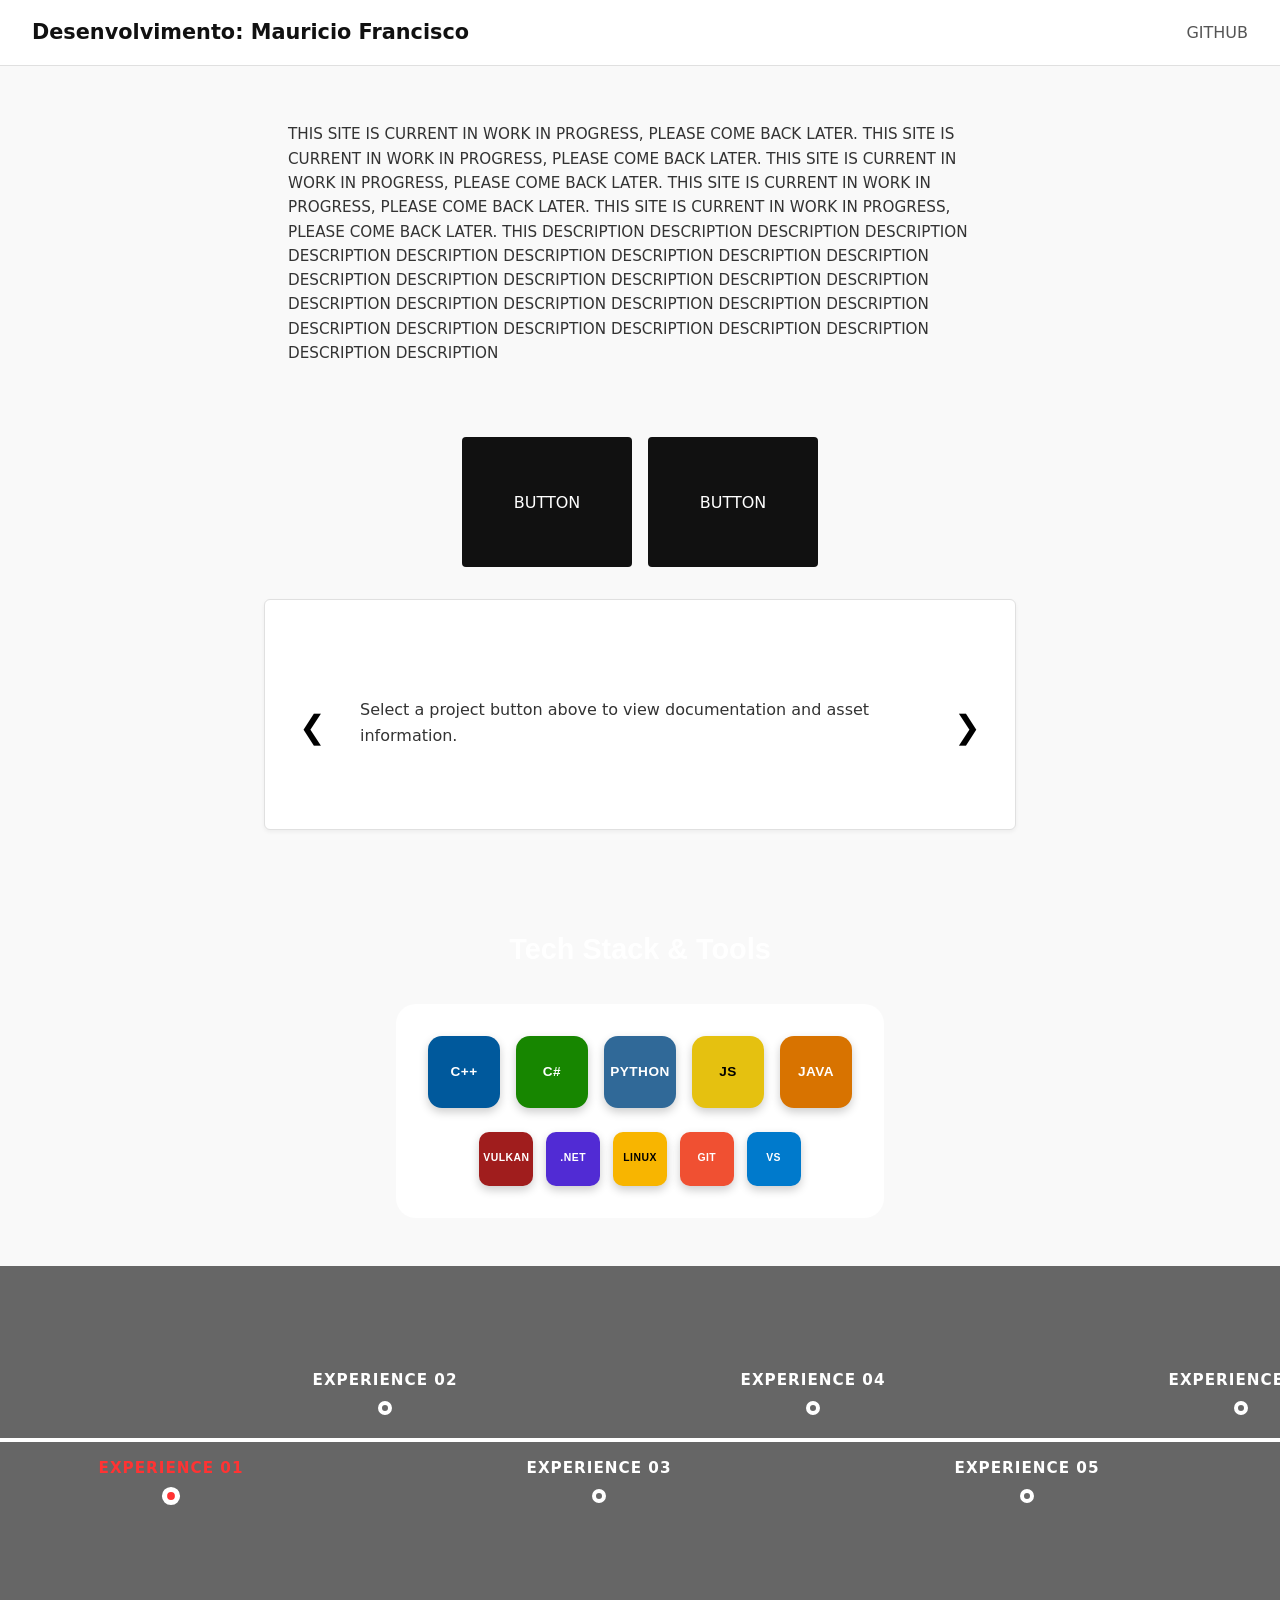
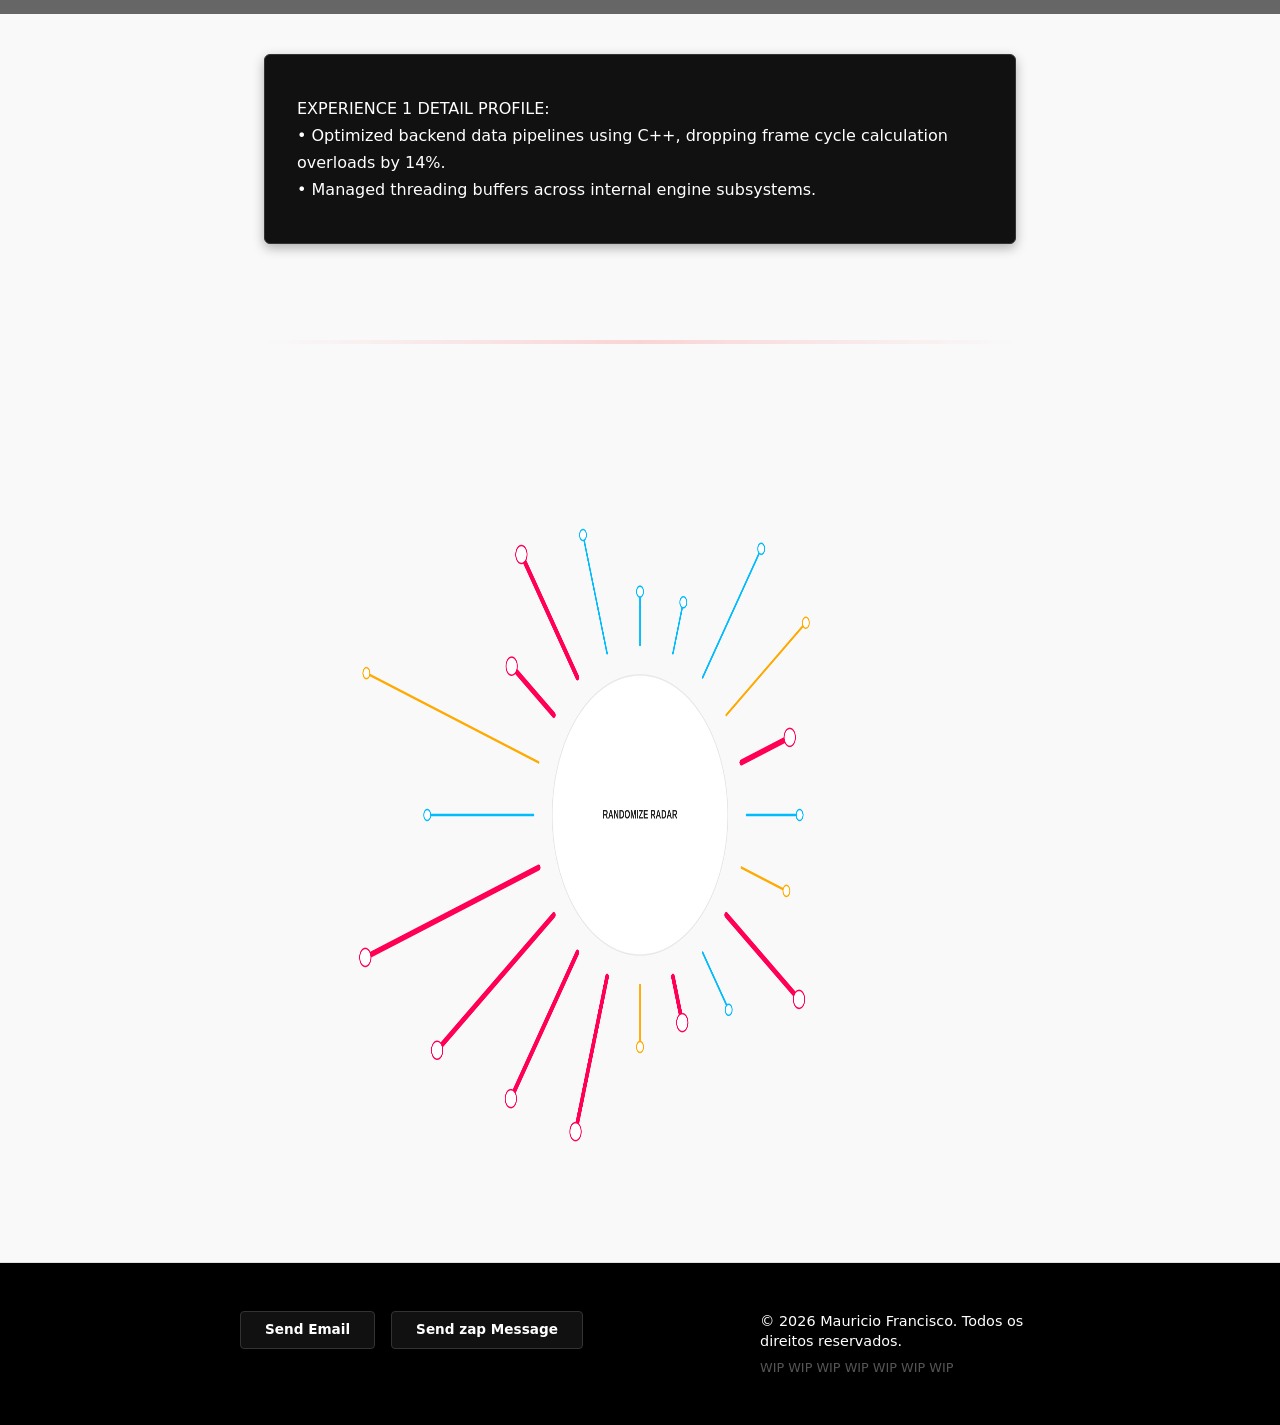
==== commit 5c884a37: "feat(astrolabe)" ====
--- a/files/html/index.html
+++ b/files/html/index.html
@@ -193,8 +193,6 @@
                     </div>
                 </div>
             </div>
-
-            <!-- Centered Description Display Box below the full line -->
             <div class="experience-details-box">
                 <p id="expDetailsText">Select an experience node above to view role details.</p>
             </div>
@@ -205,56 +203,25 @@
         <hr class="section-divider">
 
         <section id="academicbackground">
-            <div class="timeline-wrapper">
-                <div class="timeline" id="timelineContainer">
-
-                    <div class="timeline-line"></div>
-
-                    <div class="timeline-item">
-                        <div class="exp-box">
-                            <h3 class="exp-title">ACADEMIC BACKGROUND</h3>
-                            <p class="exp-desc">
-                                Description of your academic background, achievements, and structural highlights.
-                                Add details about architecture, project management, or manual system optimization here.
-                            </p>
-                        </div>
-                    </div>
-
-                    <div class="timeline-item">
-                        <div class="exp-box">
-                            <h3 class="exp-title">ACADEMIC ACHIEVEMENTS</h3>
-                            <p class="exp-desc">
-                                Description of your academic background, achievements, and structural highlights.
-                                Add details about architecture, project management, or manual system optimization here.
-                            </p>
-                        </div>
-                    </div>
-
-                    <div class="timeline-item">
-                        <div class="exp-box">
-                            <h3 class="exp-title">ACADEMIC RESEARCH</h3>
-                            <p class="exp-desc">
-                                Description of your academic background, achievements, and structural highlights.
-                                Add details about architecture, project management, or manual system optimization here.
-                            </p>
-                        </div>
-                    </div>
-
-                    <div class="timeline-item">
-                        <div class="exp-box">
-                            <h3 class="exp-title">ACADEMIC PROJECTS</h3>
-                            <p class="exp-desc">
-                                Description of your academic background, achievements, and structural highlights.
-                                Add details about architecture, project management, or manual system optimization here.
-                            </p>
-                        </div>
-                    </div>
-
+            <div class="academic-system-wrapper"
+                style="position: relative; width: 100%; max-width: 1200px; margin: 0 auto; text-align: center;">
+                <canvas id="academicCanvas" width="1650" height="750"
+                    style="max-width: 100%; cursor: pointer;"></canvas>
+                <div id="academicDetailsBox"
+                    style="position: absolute; top: 50%; left: 50%; transform: translate(-50%, -50%); width: 260px; height: 260px; display: flex; flex-direction: column; justify-content: center; align-items: center; text-align: center; color: #fff; pointer-events: none; padding: 15px; box-sizing: border-box; font-family: sans-serif; z-index: 10;">
+                    <h4 id="academicTitle"
+                        style="margin: 0 0 8px 0; font-size: 16px; font-weight: bold; text-transform: uppercase; color: #00ffcc;">
+                        Hover elements</h4>
+                    <p id="academicType" style="margin: 0 0 5px 0; font-size: 11px; letter-spacing: 1px; color: #888;">
+                    </p>
+                    <p id="academicDesc" style="margin: 0; font-size: 12px; line-height: 1.4; color: #ddd;">Explore your
+                        academic chronological path.</p>
                 </div>
             </div>
         </section>
     </main>
-    <script src="../backend/main.js"></script>
+    <script src="../backend/academic-astrolabe.js"></script>
+    <script src="../backend/experience.js"></script>
     <script src="../backend/slidelogic.js"></script>
 </body>
 
@@ -264,8 +231,8 @@
         <div class="footer-form-wrapper">
             <div class="form-actions-row">
 
-                <a href="https://portfolio-vault.motamurono.workers.dev/email" class="submit-btn">
-                    <span>Send Email</span>
+                <a href="https://portfolio-vault.motamurono.workers.dev/email" class="zap-btn-link">
+                    <span class="zap-btn">Send Email</span>
                 </a>
 
                 <a href="https://portfolio-vault.motamurono.workers.dev/whatsapp" target="_blank" class="zap-btn-link">
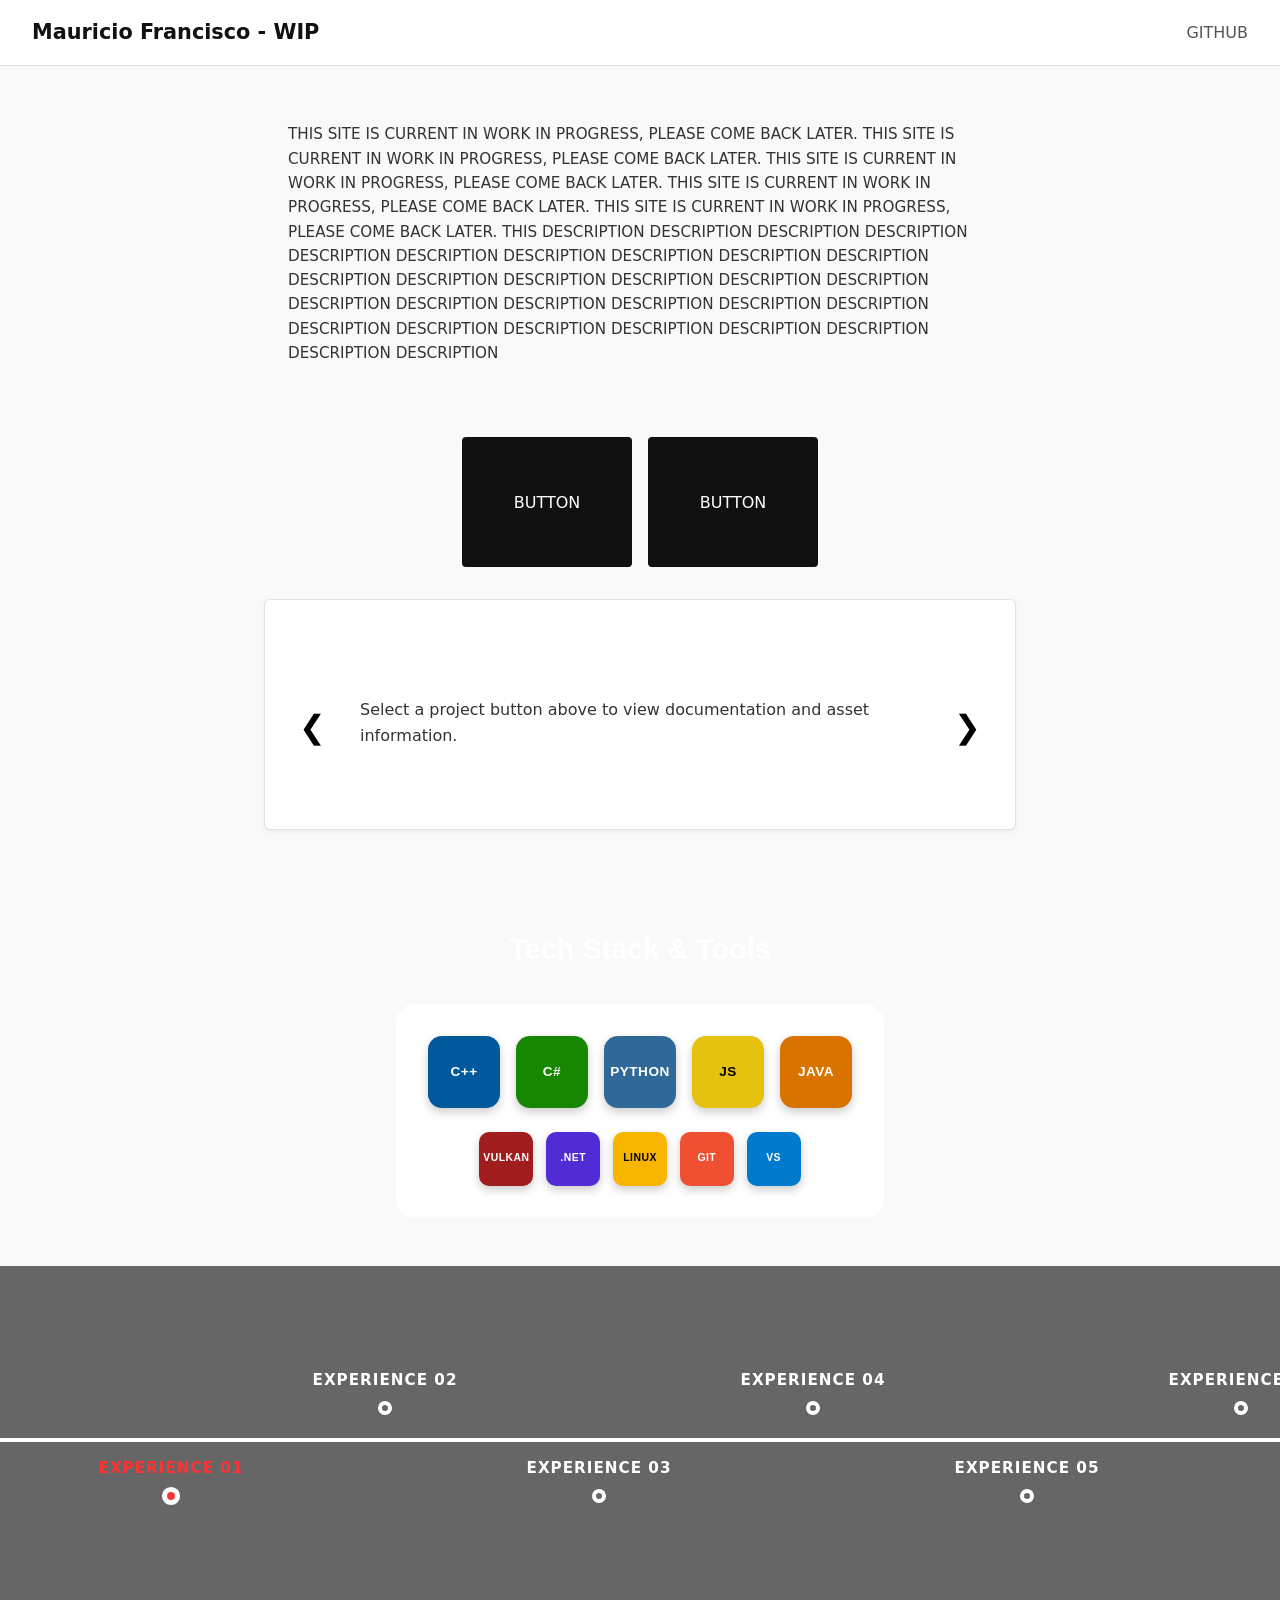
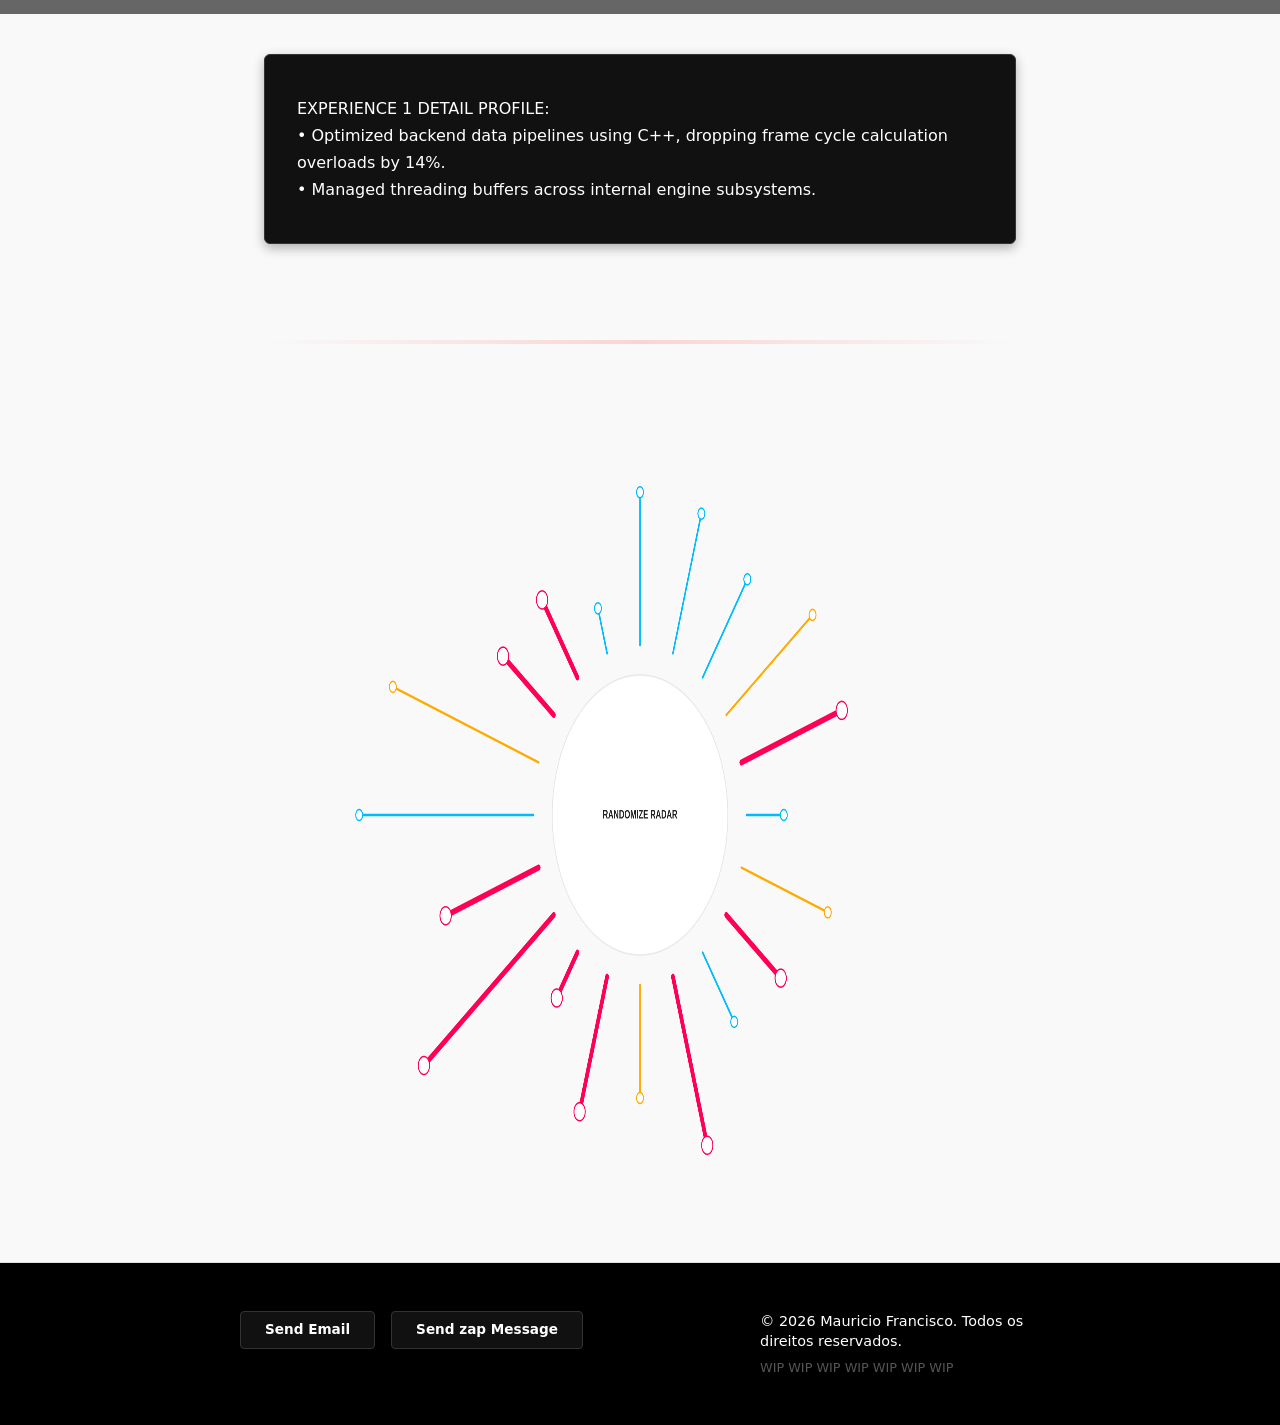
==== commit 8157ad5c: "feat(connector, updated data.json)" ====
--- a/files/html/index.html
+++ b/files/html/index.html
@@ -4,14 +4,14 @@
 <head>
     <meta charset="UTF-8">
     <meta name="viewport" content="width=device-width, initial-scale=1.0">
-    <title>Mauricio Francisco - Backend WIPP</title>
+    <title></title>
     <link rel="stylesheet" href="../css/style.css">
 </head>
 
 <body>
 
     <header>
-        <div class="logo">Desenvolvimento: Mauricio Francisco</div>
+        <div class="logo" id="main-title"></div>
         <nav>
             <ul>
                 <li><a href="https://github.com/mauriciofmota" target="_blank">GITHUB</a></li>
@@ -249,6 +249,8 @@
         <script src="../backend/contact.js"></script>
     </div>
 </footer>
+<script src="../backend/connector.js"></script>
 </body>
 
+
 </html>
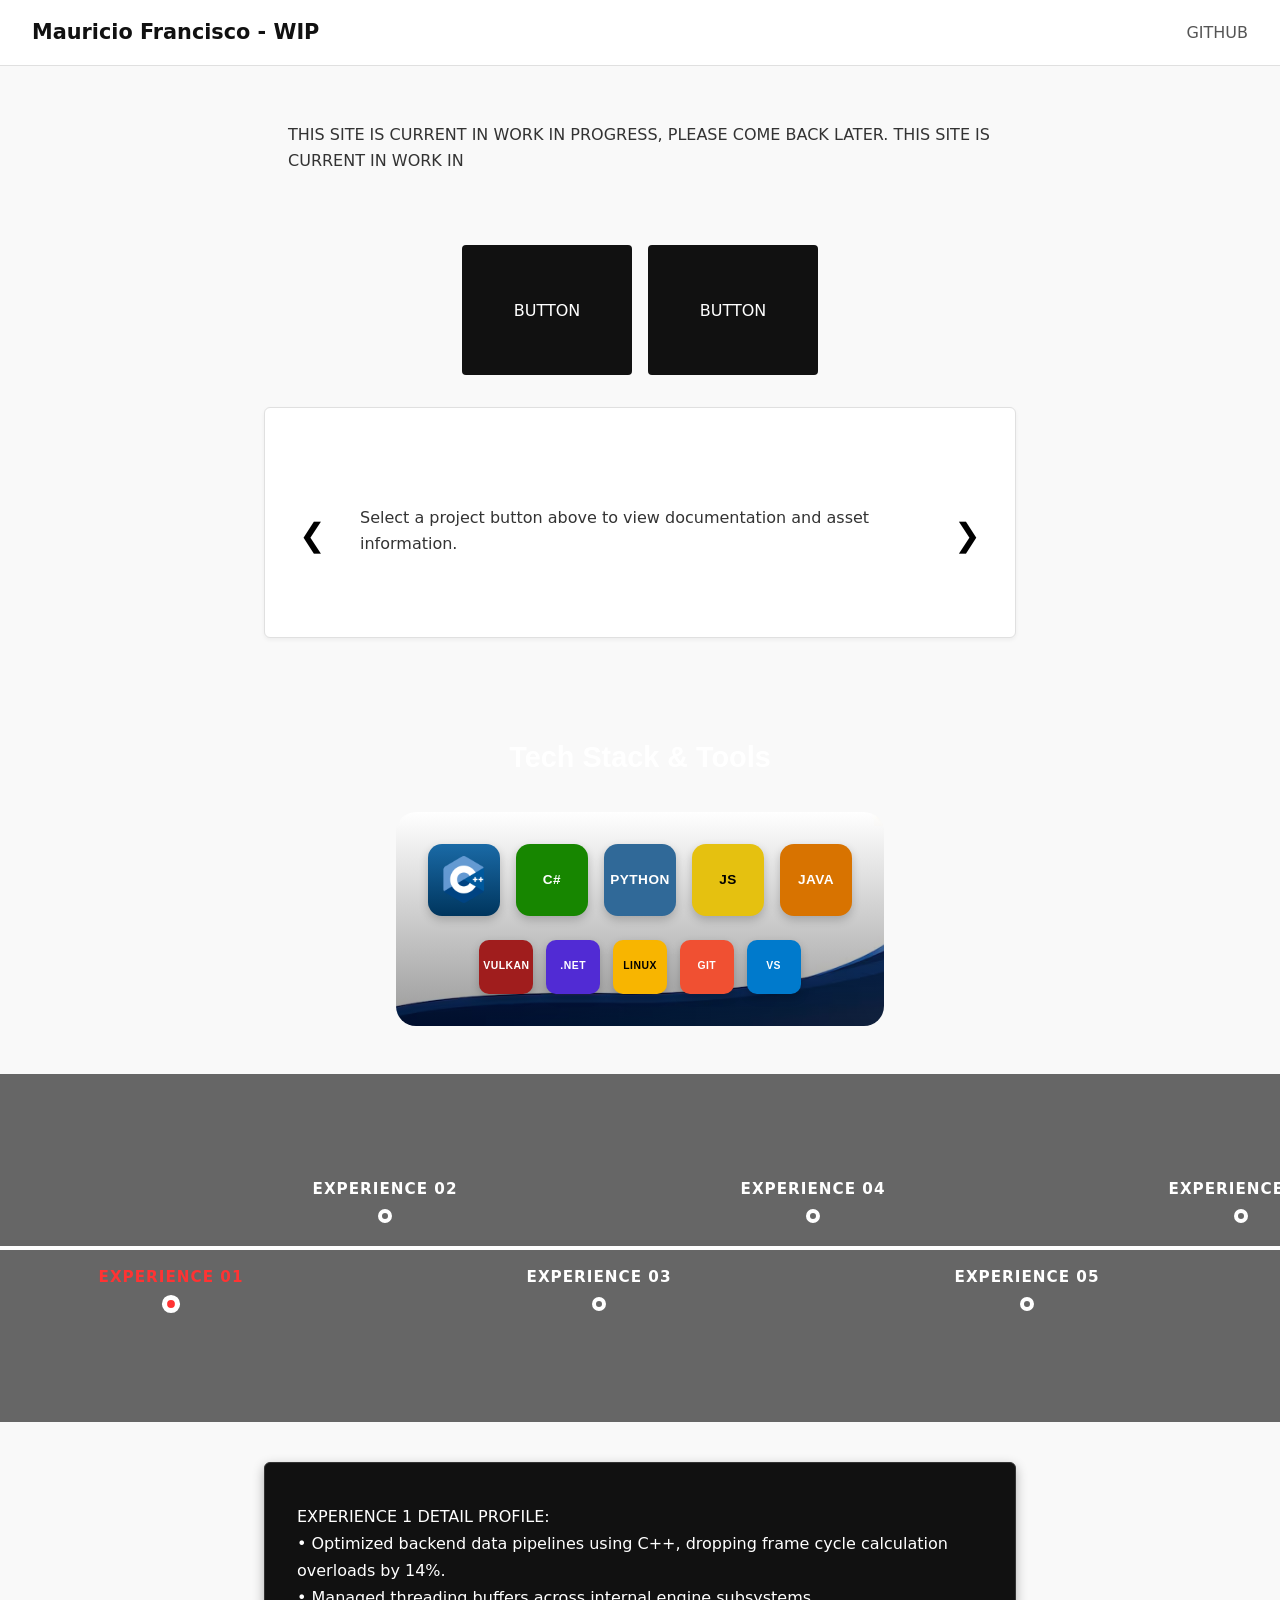
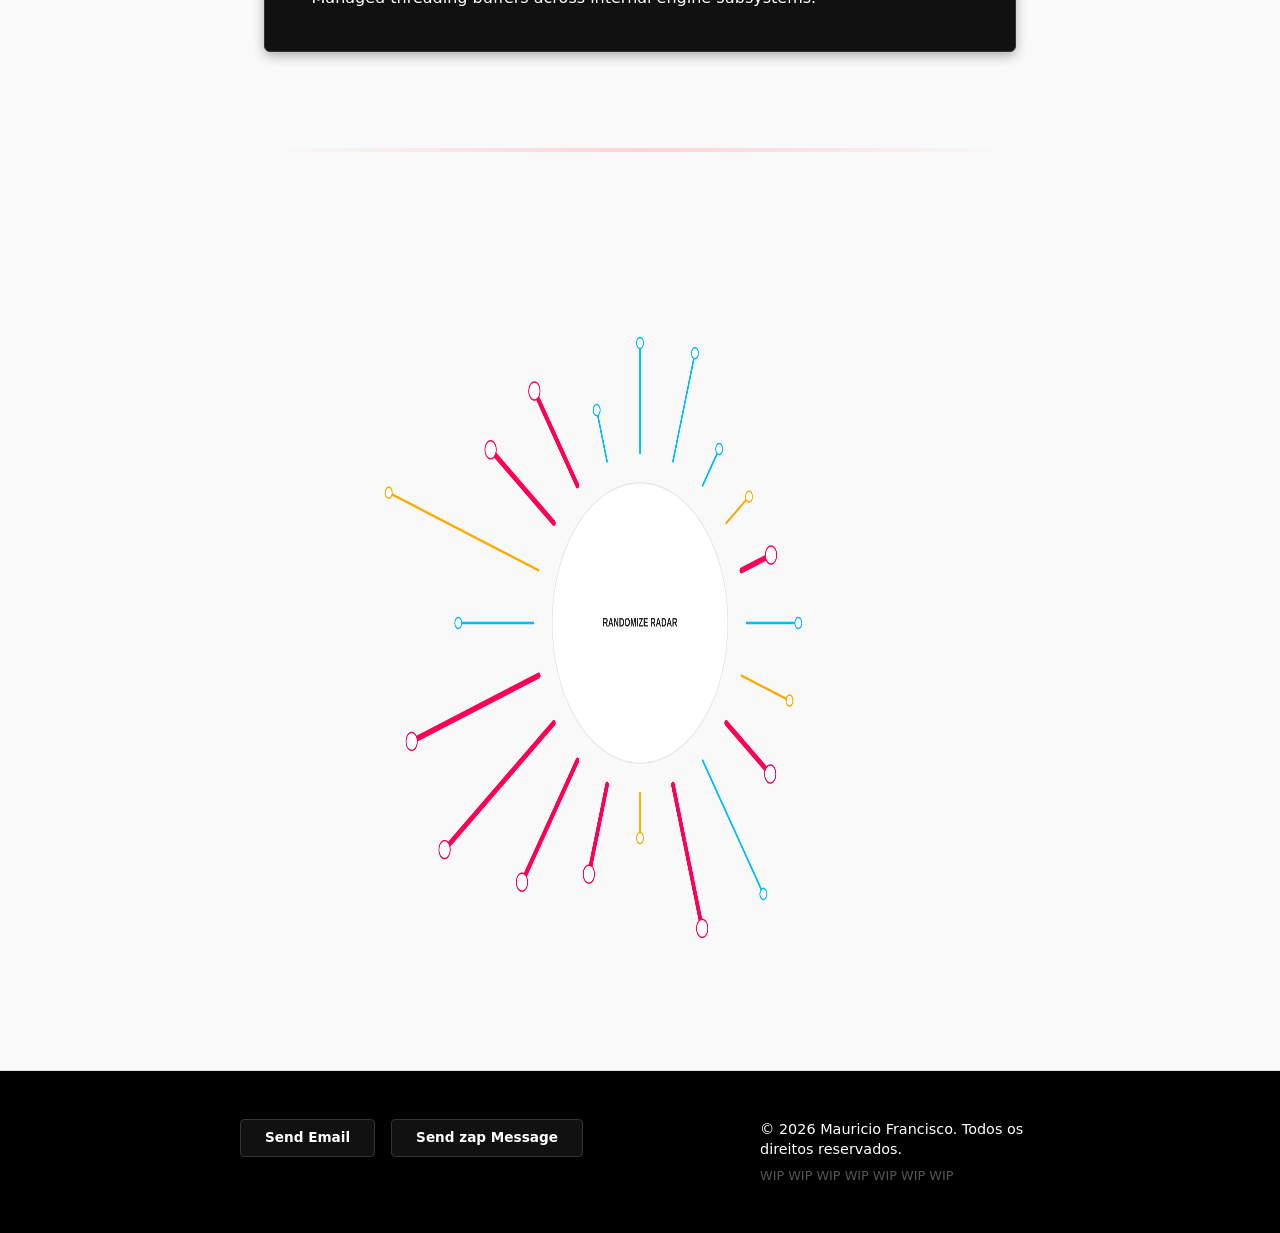
==== commit 1e196866: "feat(icons and panel now have background)" ====
--- a/files/html/index.html
+++ b/files/html/index.html
@@ -24,21 +24,11 @@
 
     <main>
         <section id="inicio">
-            <div class="bio-box">
-                <p>THIS SITE IS CURRENT IN WORK IN PROGRESS, PLEASE COME BACK LATER. THIS SITE IS CURRENT IN WORK IN
-                    PROGRESS, PLEASE COME BACK LATER. THIS SITE IS CURRENT IN WORK IN PROGRESS, PLEASE COME BACK LATER.
-                    THIS
-                    SITE IS CURRENT IN WORK IN PROGRESS, PLEASE COME BACK LATER. THIS SITE IS CURRENT IN WORK IN
-                    PROGRESS,
-                    PLEASE COME BACK LATER. THIS
-                    DESCRIPTION DESCRIPTION DESCRIPTION DESCRIPTION DESCRIPTION DESCRIPTION DESCRIPTION DESCRIPTION
-                    DESCRIPTION DESCRIPTION
-                    DESCRIPTION DESCRIPTION DESCRIPTION DESCRIPTION DESCRIPTION DESCRIPTION DESCRIPTION DESCRIPTION
-                    DESCRIPTION DESCRIPTION
-                    DESCRIPTION DESCRIPTION DESCRIPTION DESCRIPTION DESCRIPTION DESCRIPTION DESCRIPTION DESCRIPTION
-                    DESCRIPTION DESCRIPTION
-                </p>
-            </div>
+            <!-- BIOGRAPHY -->
+            <div class="bio-box" id="BioBox">
+                <p></p>
+            </div>
+            <!-- BIOGRAPHY -->
         </section>
         <section id="portfolio">
             <div class="button-container">
@@ -102,8 +92,9 @@
 
                 <div class="panel-row top-row">
                     <div class="panel-item item-cpp" data-label="C++">
-                        <span class="tech-text">C++</span>
-                    </div>
+                        <img id="cpp-icon-img" src="" class="tech-icon" alt="C++">
+                    </div>
+
                     <div class="panel-item item-csharp" data-label="C#">
                         <span class="tech-text">C#</span>
                     </div>
--- a/files/css/style.css
+++ b/files/css/style.css
@@ -558,18 +558,20 @@
 }
 
 .skills-panel {
-  background-color: #ffffff;
+  background:
+    linear-gradient(rgba(255, 255, 255, 0.1), rgba(0, 0, 0, 0.4)),
+    url("../images/headetest.avif") no-repeat center,
+    #ffffff;
+
+  background-size: auto, cover, auto;
   padding: 2rem;
-
   display: flex;
   flex-direction: column;
   align-items: center;
   gap: 1.5rem;
-
   width: auto;
   max-width: 100%;
   box-sizing: border-box;
-
   border-radius: 20px;
 }
 
@@ -614,13 +616,23 @@
   user-select: none;
   letter-spacing: 0.5px;
 }
-
+.tech-icon {
+  width: 65%;
+  height: 65%;
+  object-fit: contain;
+  pointer-events: none;
+}
 .sub-item .tech-text {
   font-size: 0.65rem;
 }
 
 .item-cpp {
-  background: #00599c;
+  background:
+    linear-gradient(rgba(255, 255, 255, 0.1), rgba(0, 0, 0, 0.4)),
+    url("../images/subtle-grid-mesh.png") repeat center,
+    #00599c;
+
+  background-size: auto, cover, auto;
 }
 .item-csharp {
   background: #178600;
